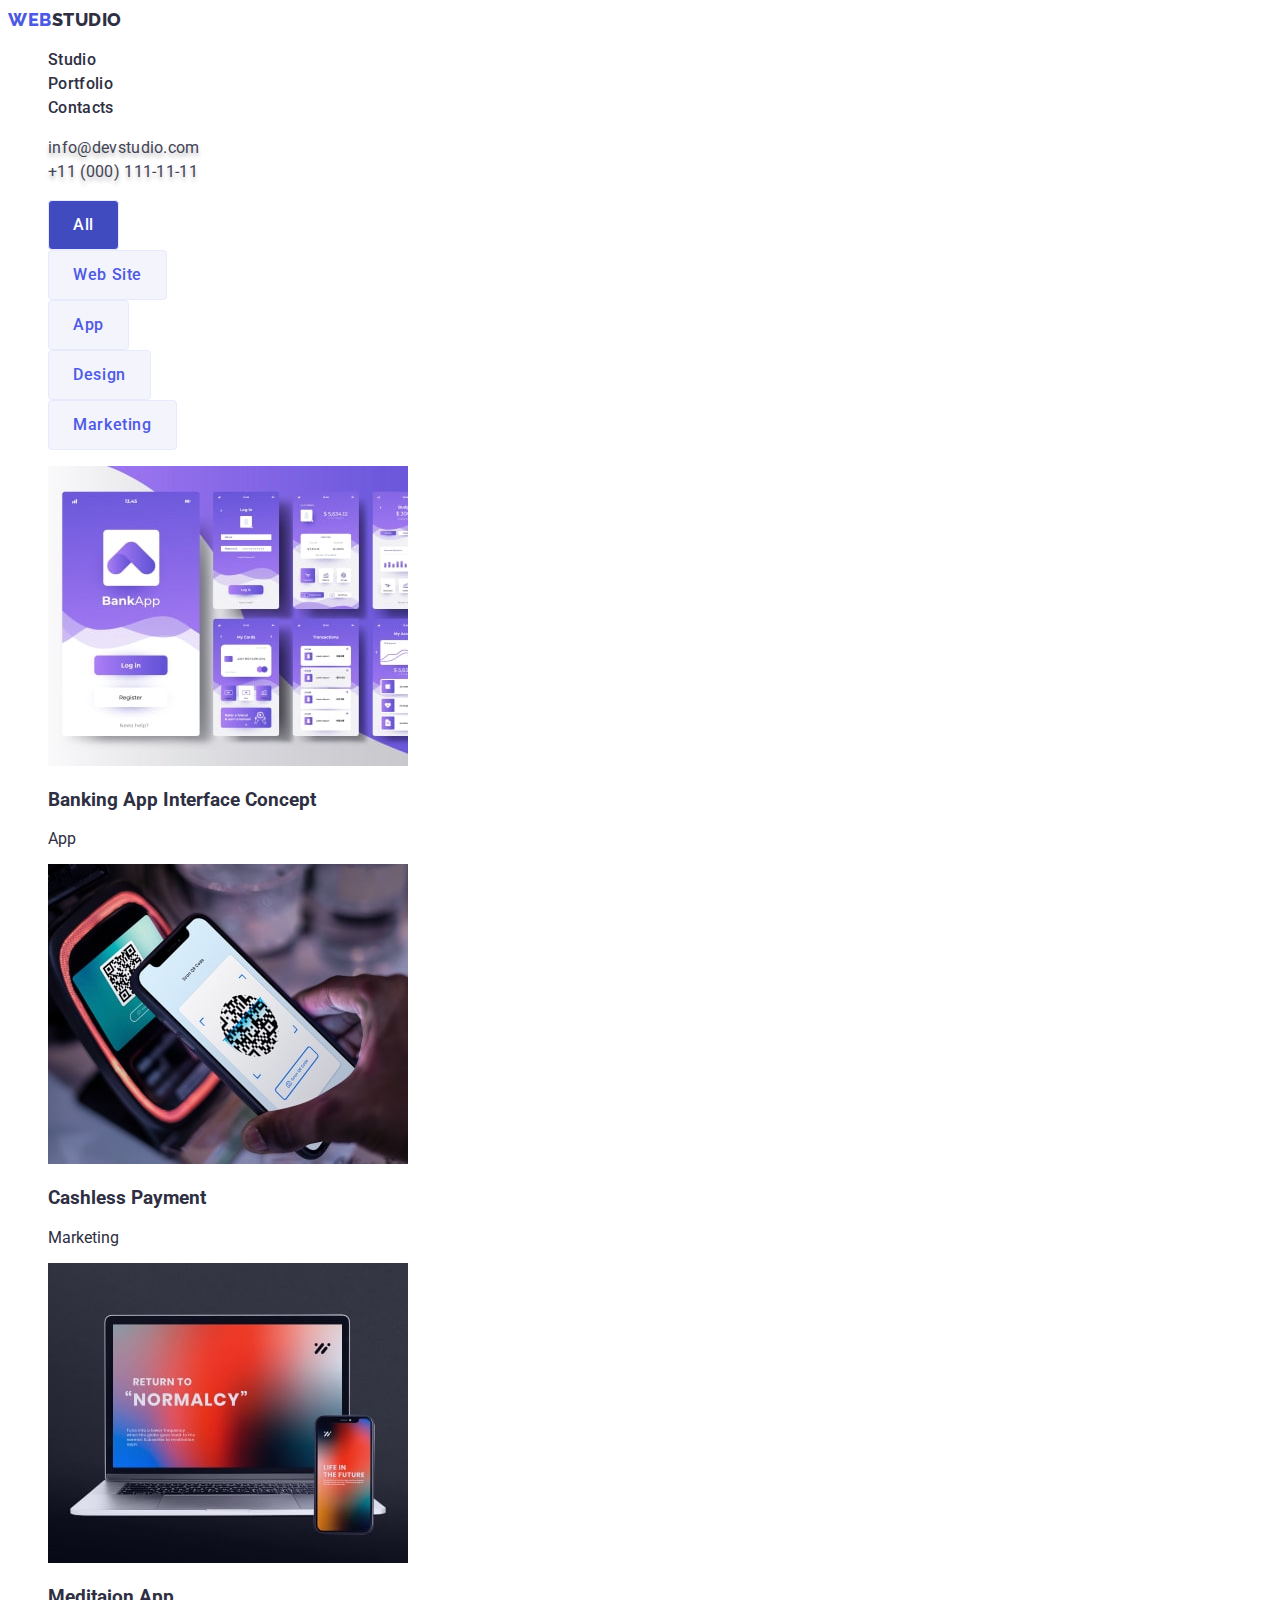
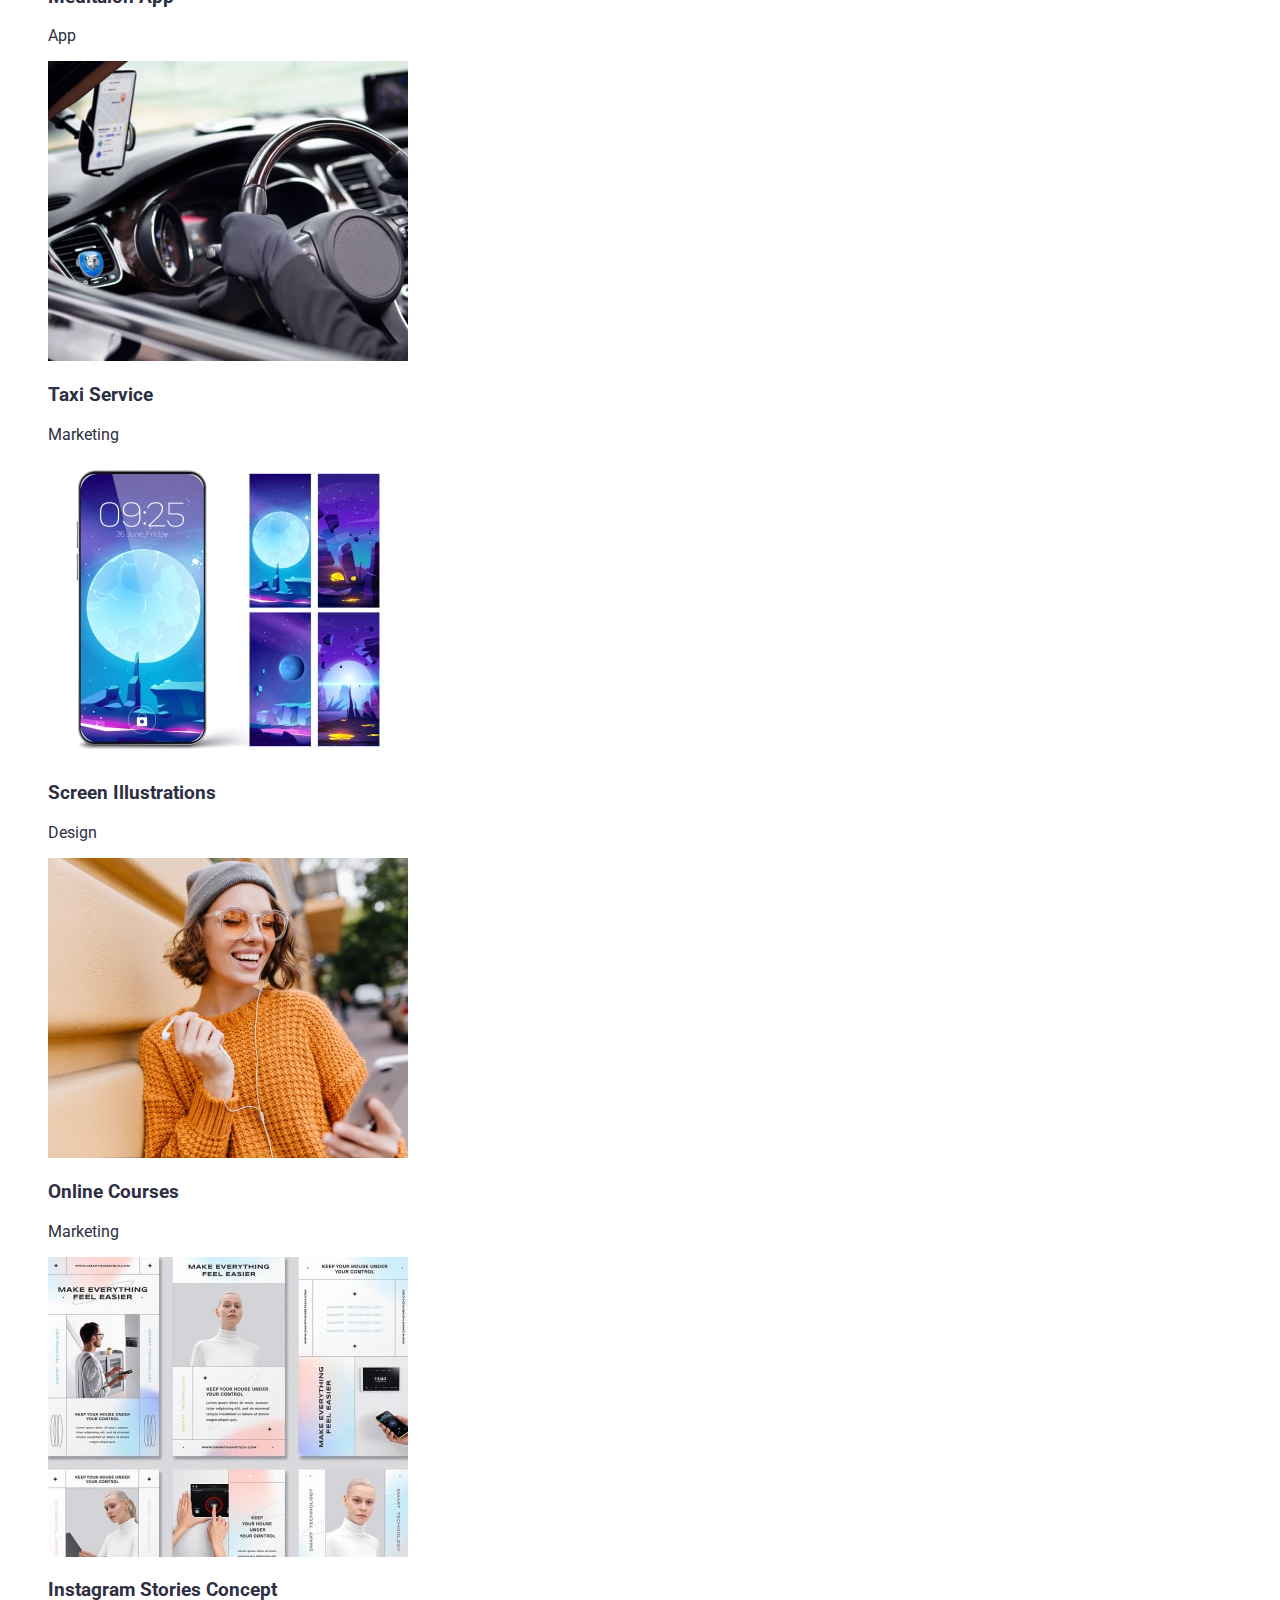
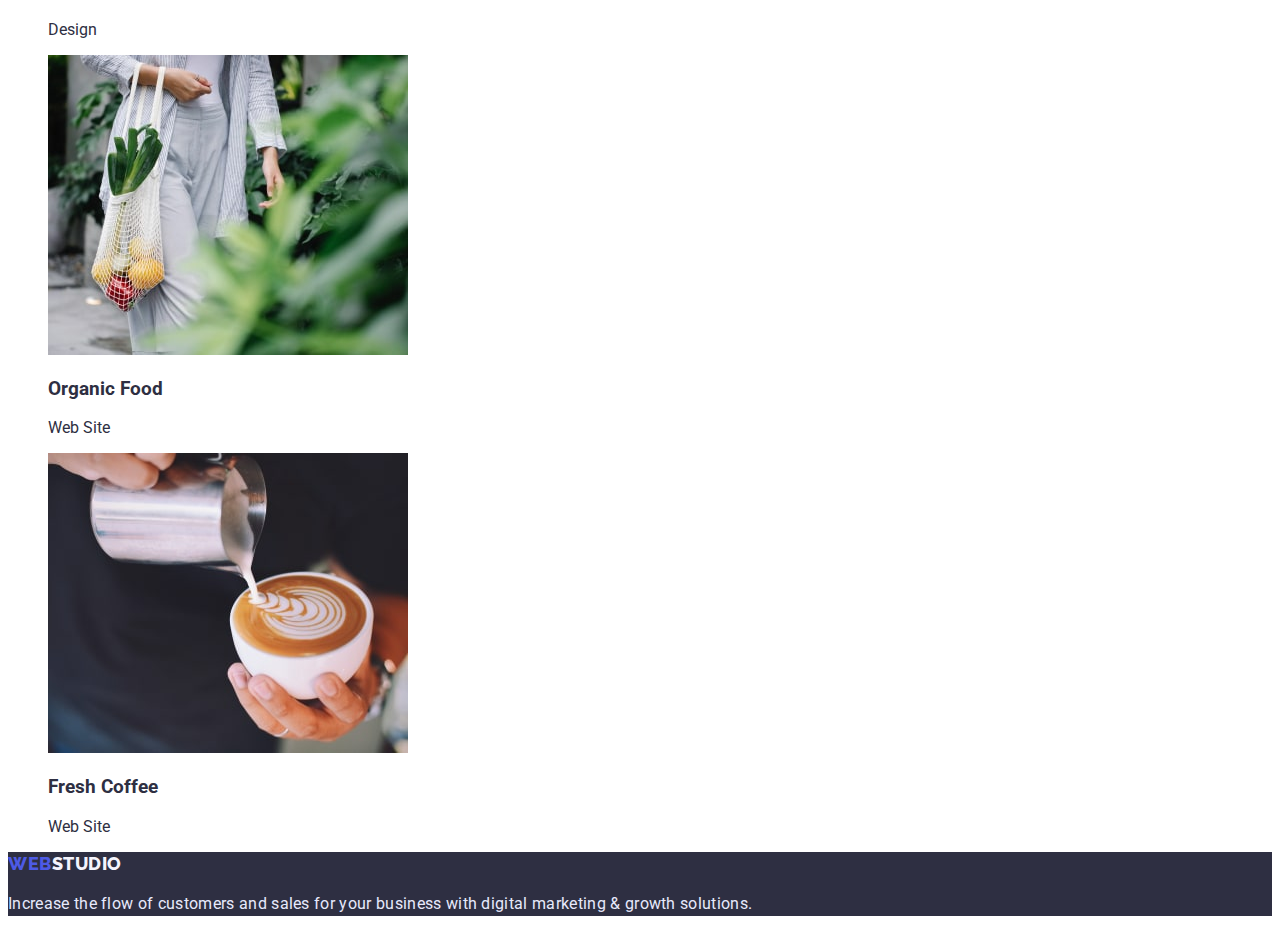
==== portfolio.html @ 63855f82 "portfolio-markdown-add-css" ====
<!DOCTYPE html>
<html lang="en">
  <head>
    <meta charset="UTF-8" />
    <meta http-equiv="X-UA-Compatible" content="IE=edge" />
    <meta name="viewport" content="width=device-width, initial-scale=1.0" />
    <title>Webstudio</title>
    <link rel="preconnect" href="https://fonts.googleapis.com">
<link rel="preconnect" href="https://fonts.gstatic.com" crossorigin>
<link href="https://fonts.googleapis.com/css2?family=Raleway:wght@800&family=Roboto:wght@400;500;700&display=swap" rel="stylesheet">
    <link rel="stylesheet" href="./css/styles.css" />
  </head>
  <body>
    <header class="header">
      <nav class="header-nav">
        <a href="./index.html" class="logo-head link"> Web <span class="logo-tail">Studio</span> </a>
        <ul class="header-list list">
          <li class="header-item"><a class="header-link link" href="./index.html">Studio</a></li>
          <li class="header-item"><a class="header-link link" href="./portfolio.html">Portfolio</a></li>
          <li class="header-item"><a class="header-link link" href="">Contacts</a></li>
        </ul>
      </nav>
      <address class="header-contacts">
        <ul class="header-contacts-list list">
          <li class="header-contacts-item"><a class="header-contacts-link link" href="mailto:info@devstudio.com">info@devstudio.com</a></li>
          <li class="header-contacts-item"><a class="header-contacts-link link" href="tel:+110001111111">+11 (000) 111-11-11</a></li>
        </ul>
      </address>
    </header>

    <main>
      <!-- Filters -->
      <section class="filters">
        <ul class="filters-list list">
          <li><button type="button" class="filters-button active">All</button></li>
          <li><button type="button" class="filters-button">Web Site</button></li>
          <li><button type="button" class="filters-button">App</button></li>
          <li><button type="button" class="filters-button">Design</button></li>
          <li><button type="button" class="filters-button">Marketing</button></li>
        </ul>
      </section>
      <!-- Products -->
      <section class="products">
        <ul class="products-list list">
          <li class="product-item">
            <img src="./images/portfolio-img/row-1-img.jpg" alt="Bank App" width="360" height="300" />
            <h3 class="product-name">Banking App Interface Concept</h3>
            <p class="product-type">App</p>
          </li>
          <li class="product-item">
            <img src="./images/portfolio-img/row-2-img.jpg" alt="Payment QRCode" width="360" height="300"/>
            <h3 class="product-name">Cashless Payment</h3>
            <p class="product-type">Marketing</p>
          </li>
          <li class="product-item">
            <img src="./images/portfolio-img/row-3-img.jpg" alt="Return to Normalcy" width="360" height="300"/>
            <h3 class="product-name">Meditaion App</h3>
            <p class="product-type">App</p>
          </li>
          <li class="product-item">
            <img src="./images/portfolio-img/row-4-img.jpg" alt="Taxi" width="360" height="300">
            <h3 class="product-name">Taxi Service</h3>
            <p class="product-type">Marketing</p>
          </li>
          <li class="product-item">
            <img src="./images/portfolio-img/row-5-img.jpg" alt="Screen Background" width="360" height="300" />
            <h3 class="product-name">Screen Illustrations</h3>
            <p class="product-type">Design</p>
          </li>
          <li class="product-item">
            <img src="./images/portfolio-img/row-6-img.jpg" alt="Participant" width="360" height="300" />
            <h3 class="product-name">Online Courses</h3>
            <p class="product-type">Marketing</p>
          </li>
          <li class="product-item">
            <img src="./images/portfolio-img/row-7-img.jpg" alt="Stories Example" width="360" height="300"/>
            <h3 class="product-name">Instagram Stories Concept</h3>
            <p class="product-type">Design</p>
          </li>
          <li class="product-item">
            <img src="./images/portfolio-img/row-8-img.jpg" alt="Food Example" width="360" height="300"/>
            <h3 class="product-name">Organic Food</h3>
            <p class="product-type">Web Site</p>
          </li>
          <li class="product-item">
            <img src="./images/portfolio-img/row-9-img.jpg" alt="Cup of Coffee" width="360" height="300"/>
            <h3 class="product-name">Fresh Coffee</h3>
            <p class="product-type">Web Site</p>
          </li>
        </ul>
      </section>
    </main>
    <footer class="footer">
      <a href="./index.html" class="logo-head link">Web<span class="logo-tail footer-logo-tail">Studio</span></a>
      <p class="footer-motto">
        Increase the flow of customers and sales for your business with digital
        marketing & growth solutions.
      </p>
    </footer>
  </body>
</html>
---- css/styles.css ----
:root {
  --primary-font-family: "Roboto", sans-serif;
  --secondary-font-family: "Raleway", sans-serif;
  --white: #ffffff;
  --brand-color: #2e2f42;
  --dark-blue-text-color: #434455;
  --hover-color: #404bbf;
  --iris-color: #4D5AE5;
  --light-grey-color: #F4F4FD;
  --cornflower-color: #e7e9fc;
}

body {
  font-family: var(--primary-font-family);
  color: var(--brand-color);
}

.link {
  text-decoration: none;
}

.list {
  list-style: none;
}

.logo-head {
  font-family: var(--secondary-font-family);
  font-weight: 800;
  font-size: 18px;
  line-height: 1.33;
  display: flex;
  align-items: center;
  letter-spacing: 0.03em;
  text-transform: uppercase;
  color: var(--iris-color);
}

.logo-tail{
  color: var(--brand-color);
}

.footer-logo-tail {
  color: var(--light-grey-color);
} 
.header-link {
  font-weight: 500;
  font-size: 16px;
  line-height: 1.5;
  letter-spacing: 0.02em;
  color: inherit;
}

.header-link:hover {
  color: var(--hover-color);
}

.header-contacts-link {
  font-style: normal;
  font-size: 16px;
  line-height: 1.5;
  letter-spacing: 0.02em;
  color: var(--dark-blue-text-color);
  text-shadow: 0px 4px 4px rgba(0, 0, 0, 0.25);
}

.header-contacts-link:hover {
  color: var(--hover-color);
}

.hero {
  background: var(--brand-color) ;
}

.hero-title {
  font-weight: 700;
  font-size: 56px;
  line-height: 1.07;
  text-align: center;
  letter-spacing: 0.02em;
  color: var(--white);
}

.hero-button {
  font-family: inherit;
  font-weight: 500;
  font-size: 16px;
  line-height: 1.5;
  display: flex;
  align-items: center;
  letter-spacing: 0.04em;
  cursor: pointer;
  color: var(--white);
  display: flex;
  flex-direction: row;
  align-items: flex-start;
  padding: 16px 32px;
  gap: 10px;
  top: 428px;
  background: var(--iris-color);
  box-shadow: 0px 4px 4px rgba(0, 0, 0, 0.15);
  border-radius: 4px;
  cursor: pointer;
}

.hero-button:hover {
  background: var(--hover-color);
  box-shadow: 0px 4px 4px rgba(0, 0, 0, 0.15);
}

/*Features*/

.features-name {
  font-weight: 500;
  font-size: 20px;
  line-height: 1.2;
  letter-spacing: 0.02em;
  color: inherit;
}

.features-text {
  font-size: 16px;
  line-height: 1.5;
  letter-spacing: 0.02em;
  color: var(--dark-blue-text-color);
}

.skills-title {
  font-weight: 700;
  font-size: 36px;
  line-height: 1.11;
  text-align: center;
  letter-spacing: 0.02em;
  text-transform: capitalize;
  color: inherit;
}

.team-title {
  font-family: inherit;
  font-style: normal;
  font-weight: 700;
  font-size: 36px;
  line-height: 1.11;
  text-align: center;
  letter-spacing: 0.02em;
  text-transform: capitalize;
  color: inherit;
}

.teammate-name {
  font-weight: 500;
  font-size: 20px;
  line-height: 1.2;
  text-align: center;
  letter-spacing: 0.02em;
  color: inherit;
}

.teammate-position {
  font-size: 16px;
  line-height: 1.5;
  text-align: center;
  letter-spacing: 0.02em;
  color: var(--dark-blue-text-color) ;
}

/*Portfolio*/

.filters-button {
  box-sizing: border-box;
  display: flex;
  flex-direction: row;
  justify-content: center;
  align-items: center;
  padding: 12px 24px;
  background: var(--light-grey-color);
  border: 1px solid var(--cornflower-color);
  border-radius: 4px;
  flex: none;
  flex-grow: 0;
  font-family: inherit;
  font-weight: 500;
  font-size: 16px;
  line-height: 1.5;
  display: flex;
  align-items: center;
  text-align: center;
  letter-spacing: 0.04em;
  color: var(--iris-color);
  cursor: pointer;
}

.filters-button:hover,
.filters-button:active,
.filters-button.active {
  color: var(--white);
  background: var(--hover-color);
}

/* Footer*/

.footer-motto {
  font-size: 16px;
  line-height: 1.5;
  letter-spacing: 0.02em;
  color: var(--cornflower-color);
}

.footer {
  background: var(--brand-color);
}
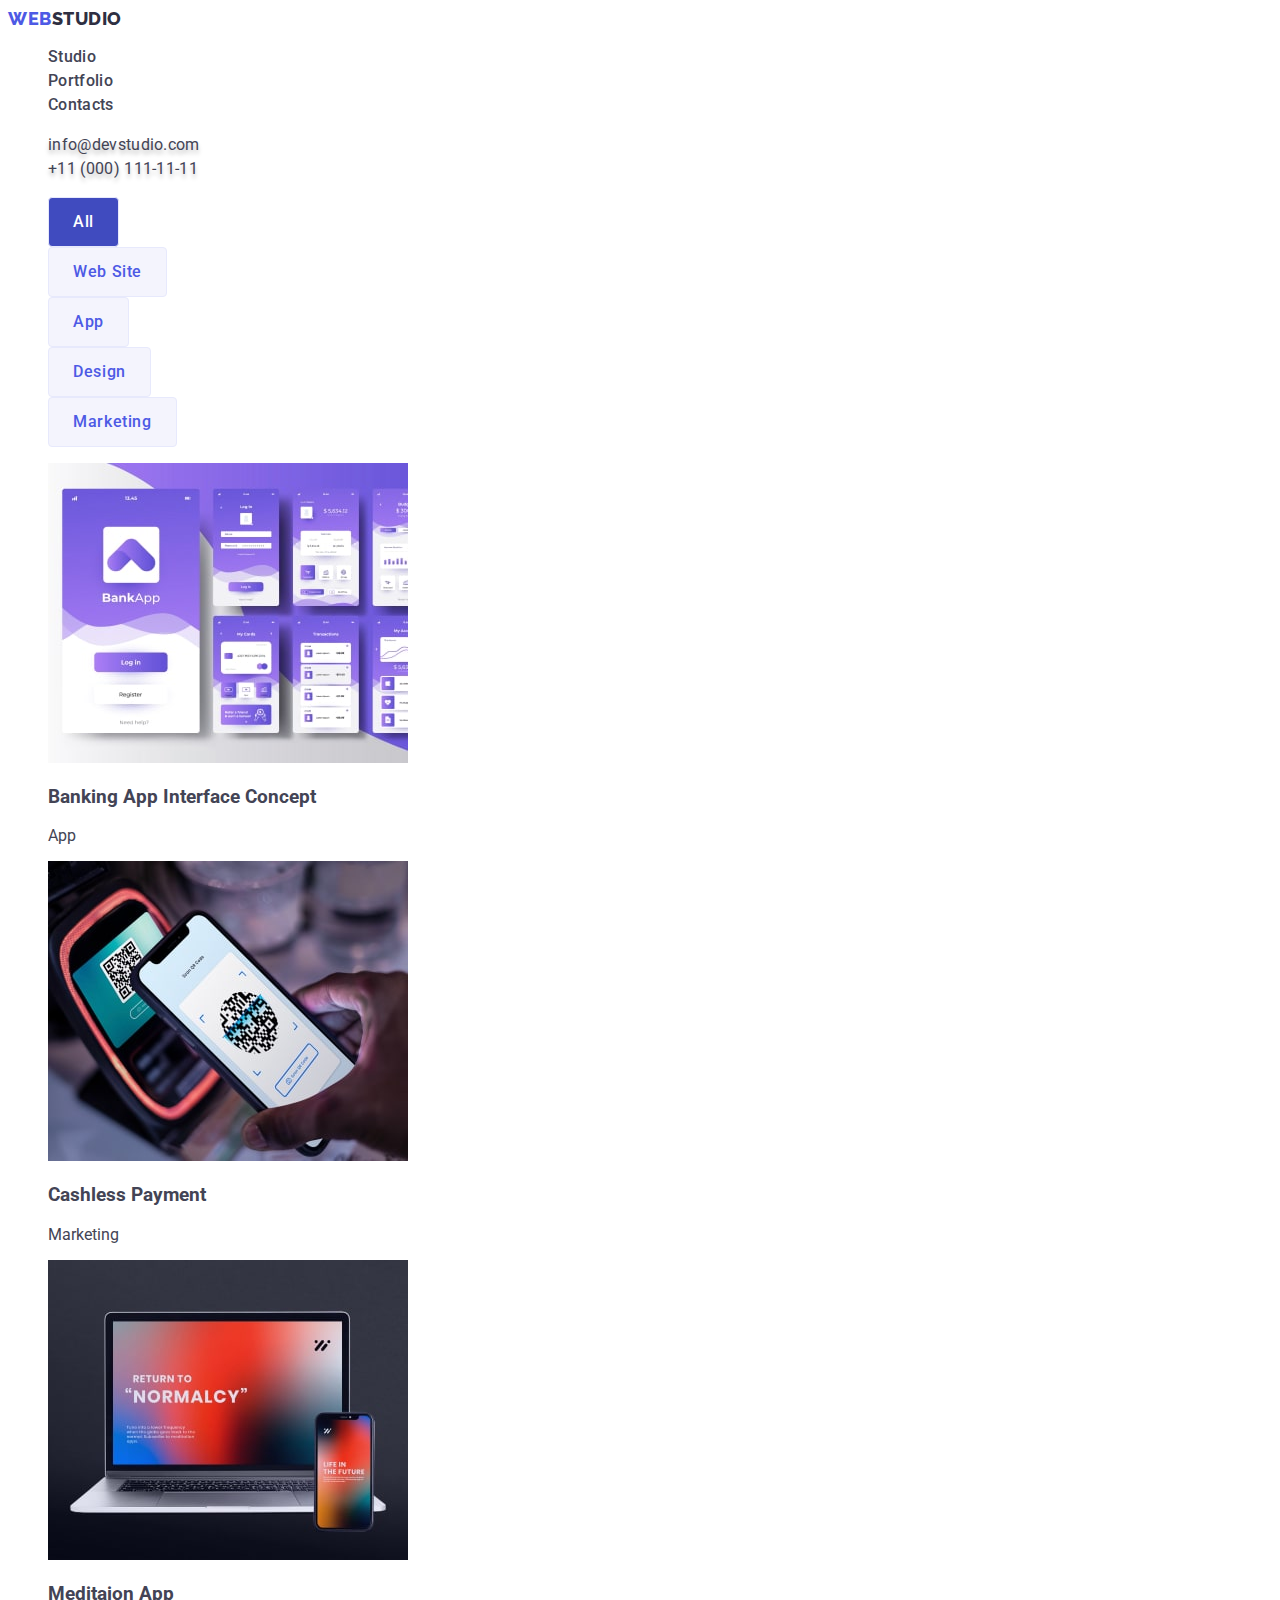
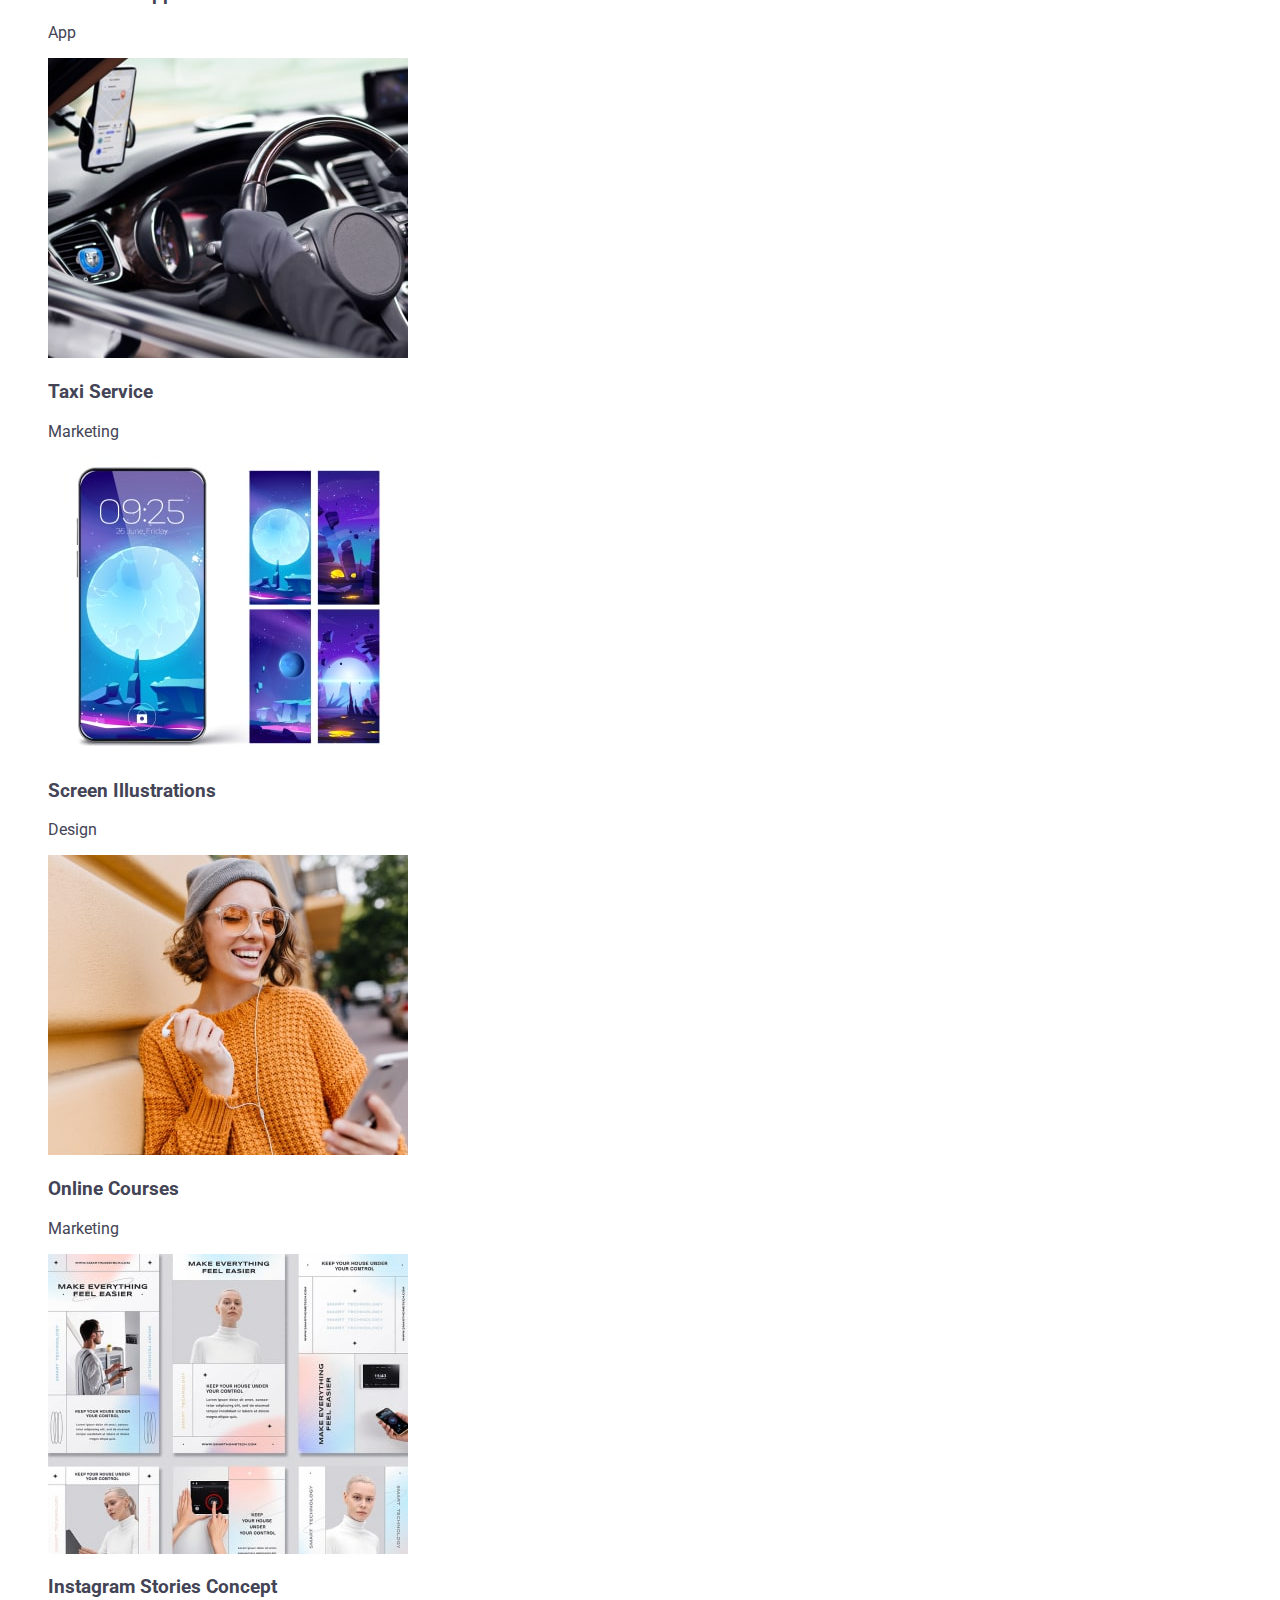
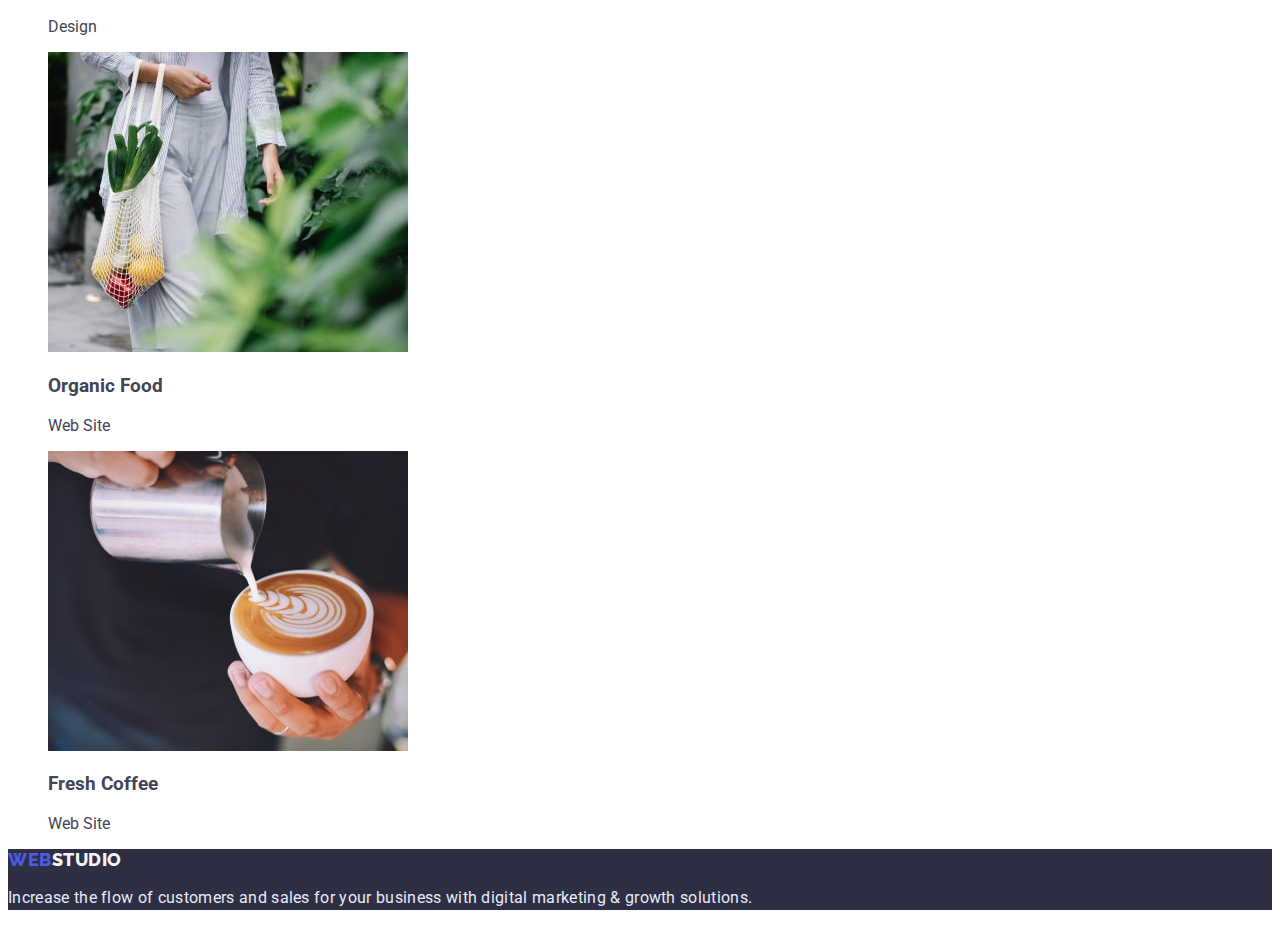
==== commit 476e8cc7: "changes according to auto-check" ====
--- a/portfolio.html
+++ b/portfolio.html
@@ -5,85 +5,156 @@
     <meta http-equiv="X-UA-Compatible" content="IE=edge" />
     <meta name="viewport" content="width=device-width, initial-scale=1.0" />
     <title>Webstudio</title>
-    <link rel="preconnect" href="https://fonts.googleapis.com">
-<link rel="preconnect" href="https://fonts.gstatic.com" crossorigin>
-<link href="https://fonts.googleapis.com/css2?family=Raleway:wght@800&family=Roboto:wght@400;500;700&display=swap" rel="stylesheet">
+    <link rel="preconnect" href="https://fonts.googleapis.com" />
+    <link rel="preconnect" href="https://fonts.gstatic.com" crossorigin />
+    <link
+      href="https://fonts.googleapis.com/css2?family=Raleway:wght@800&family=Roboto:wght@400;500;700&display=swap"
+      rel="stylesheet"
+    />
     <link rel="stylesheet" href="./css/styles.css" />
   </head>
   <body>
     <header class="header">
       <nav class="header-nav">
-        <a href="./index.html" class="logo-head link"> Web <span class="logo-tail">Studio</span> </a>
+        <a href="./index.html" class="logo-head link">
+          Web <span class="logo-tail">Studio</span>
+        </a>
         <ul class="header-list list">
-          <li class="header-item"><a class="header-link link" href="./index.html">Studio</a></li>
-          <li class="header-item"><a class="header-link link" href="./portfolio.html">Portfolio</a></li>
-          <li class="header-item"><a class="header-link link" href="">Contacts</a></li>
+          <li class="header-item">
+            <a class="header-link link" href="./index.html">Studio</a>
+          </li>
+          <li class="header-item">
+            <a class="header-link link" href="./portfolio.html">Portfolio</a>
+          </li>
+          <li class="header-item">
+            <a class="header-link link" href="">Contacts</a>
+          </li>
         </ul>
       </nav>
       <address class="header-contacts">
         <ul class="header-contacts-list list">
-          <li class="header-contacts-item"><a class="header-contacts-link link" href="mailto:info@devstudio.com">info@devstudio.com</a></li>
-          <li class="header-contacts-item"><a class="header-contacts-link link" href="tel:+110001111111">+11 (000) 111-11-11</a></li>
+          <li class="header-contacts-item">
+            <a
+              class="header-contacts-link link"
+              href="mailto:info@devstudio.com"
+              >info@devstudio.com</a
+            >
+          </li>
+          <li class="header-contacts-item">
+            <a class="header-contacts-link link" href="tel:+110001111111"
+              >+11 (000) 111-11-11</a
+            >
+          </li>
         </ul>
       </address>
     </header>
 
     <main>
       <!-- Filters -->
-      <section class="filters">
+      <section class="filters-products">
+        <h1 hidden>Filters and Products</h1>
         <ul class="filters-list list">
-          <li><button type="button" class="filters-button active">All</button></li>
-          <li><button type="button" class="filters-button">Web Site</button></li>
+          <li>
+            <button type="button" class="filters-button active">All</button>
+          </li>
+          <li>
+            <button type="button" class="filters-button">Web Site</button>
+          </li>
           <li><button type="button" class="filters-button">App</button></li>
           <li><button type="button" class="filters-button">Design</button></li>
-          <li><button type="button" class="filters-button">Marketing</button></li>
+          <li>
+            <button type="button" class="filters-button">Marketing</button>
+          </li>
         </ul>
-      </section>
       <!-- Products -->
-      <section class="products">
         <ul class="products-list list">
           <li class="product-item">
-            <img src="./images/portfolio-img/row-1-img.jpg" alt="Bank App" width="360" height="300" />
+            <img
+              src="./images/portfolio-img/row-1-img.jpg"
+              alt="Bank App"
+              width="360"
+              height="300"
+            />
             <h3 class="product-name">Banking App Interface Concept</h3>
             <p class="product-type">App</p>
           </li>
           <li class="product-item">
-            <img src="./images/portfolio-img/row-2-img.jpg" alt="Payment QRCode" width="360" height="300"/>
+            <img
+              src="./images/portfolio-img/row-2-img.jpg"
+              alt="Payment QRCode"
+              width="360"
+              height="300"
+            />
             <h3 class="product-name">Cashless Payment</h3>
             <p class="product-type">Marketing</p>
           </li>
           <li class="product-item">
-            <img src="./images/portfolio-img/row-3-img.jpg" alt="Return to Normalcy" width="360" height="300"/>
+            <img
+              src="./images/portfolio-img/row-3-img.jpg"
+              alt="Return to Normalcy"
+              width="360"
+              height="300"
+            />
             <h3 class="product-name">Meditaion App</h3>
             <p class="product-type">App</p>
           </li>
           <li class="product-item">
-            <img src="./images/portfolio-img/row-4-img.jpg" alt="Taxi" width="360" height="300">
+            <img
+              src="./images/portfolio-img/row-4-img.jpg"
+              alt="Taxi"
+              width="360"
+              height="300"
+            />
             <h3 class="product-name">Taxi Service</h3>
             <p class="product-type">Marketing</p>
           </li>
           <li class="product-item">
-            <img src="./images/portfolio-img/row-5-img.jpg" alt="Screen Background" width="360" height="300" />
+            <img
+              src="./images/portfolio-img/row-5-img.jpg"
+              alt="Screen Background"
+              width="360"
+              height="300"
+            />
             <h3 class="product-name">Screen Illustrations</h3>
             <p class="product-type">Design</p>
           </li>
           <li class="product-item">
-            <img src="./images/portfolio-img/row-6-img.jpg" alt="Participant" width="360" height="300" />
+            <img
+              src="./images/portfolio-img/row-6-img.jpg"
+              alt="Participant"
+              width="360"
+              height="300"
+            />
             <h3 class="product-name">Online Courses</h3>
             <p class="product-type">Marketing</p>
           </li>
           <li class="product-item">
-            <img src="./images/portfolio-img/row-7-img.jpg" alt="Stories Example" width="360" height="300"/>
+            <img
+              src="./images/portfolio-img/row-7-img.jpg"
+              alt="Stories Example"
+              width="360"
+              height="300"
+            />
             <h3 class="product-name">Instagram Stories Concept</h3>
             <p class="product-type">Design</p>
           </li>
           <li class="product-item">
-            <img src="./images/portfolio-img/row-8-img.jpg" alt="Food Example" width="360" height="300"/>
+            <img
+              src="./images/portfolio-img/row-8-img.jpg"
+              alt="Food Example"
+              width="360"
+              height="300"
+            />
             <h3 class="product-name">Organic Food</h3>
             <p class="product-type">Web Site</p>
           </li>
           <li class="product-item">
-            <img src="./images/portfolio-img/row-9-img.jpg" alt="Cup of Coffee" width="360" height="300"/>
+            <img
+              src="./images/portfolio-img/row-9-img.jpg"
+              alt="Cup of Coffee"
+              width="360"
+              height="300"
+            />
             <h3 class="product-name">Fresh Coffee</h3>
             <p class="product-type">Web Site</p>
           </li>
@@ -91,7 +162,9 @@
       </section>
     </main>
     <footer class="footer">
-      <a href="./index.html" class="logo-head link">Web<span class="logo-tail footer-logo-tail">Studio</span></a>
+      <a href="./index.html" class="logo-head link"
+        >Web<span class="logo-tail footer-logo-tail">Studio</span></a
+      >
       <p class="footer-motto">
         Increase the flow of customers and sales for your business with digital
         marketing & growth solutions.
--- a/css/styles.css
+++ b/css/styles.css
@@ -5,14 +5,14 @@
   --brand-color: #2e2f42;
   --dark-blue-text-color: #434455;
   --hover-color: #404bbf;
-  --iris-color: #4D5AE5;
-  --light-grey-color: #F4F4FD;
+  --iris-color: #4d5ae5;
+  --cloud-color: #f4f4fd;
   --cornflower-color: #e7e9fc;
 }
 
 body {
   font-family: var(--primary-font-family);
-  color: var(--brand-color);
+  color: var(--dark-blue-text-color);
 }
 
 .link {
@@ -27,7 +27,7 @@
   font-family: var(--secondary-font-family);
   font-weight: 800;
   font-size: 18px;
-  line-height: 1.33;
+  line-height: 1.17;
   display: flex;
   align-items: center;
   letter-spacing: 0.03em;
@@ -35,13 +35,13 @@
   color: var(--iris-color);
 }
 
-.logo-tail{
+.logo-tail {
   color: var(--brand-color);
 }
 
 .footer-logo-tail {
-  color: var(--light-grey-color);
-} 
+  color: var(--cloud-color);
+}
 .header-link {
   font-weight: 500;
   font-size: 16px;
@@ -50,8 +50,13 @@
   color: inherit;
 }
 
-.header-link:hover {
+.header-link:hover,
+.header-link:focus {
   color: var(--hover-color);
+}
+
+.header-contacts {
+  font-style: normal;
 }
 
 .header-contacts-link {
@@ -63,12 +68,13 @@
   text-shadow: 0px 4px 4px rgba(0, 0, 0, 0.25);
 }
 
-.header-contacts-link:hover {
+.header-contacts-link:hover,
+.header-contacts-link:focus {
   color: var(--hover-color);
 }
 
 .hero {
-  background: var(--brand-color) ;
+  background: var(--brand-color);
 }
 
 .hero-title {
@@ -102,7 +108,8 @@
   cursor: pointer;
 }
 
-.hero-button:hover {
+.hero-button:hover,
+.hero-button:focus {
   background: var(--hover-color);
   box-shadow: 0px 4px 4px rgba(0, 0, 0, 0.15);
 }
@@ -134,6 +141,9 @@
   color: inherit;
 }
 
+.team {
+  background-color: var(--cloud-color);
+}
 .team-title {
   font-family: inherit;
   font-style: normal;
@@ -146,6 +156,10 @@
   color: inherit;
 }
 
+.team-list-item {
+  background-color: var(--white);
+}
+
 .teammate-name {
   font-weight: 500;
   font-size: 20px;
@@ -160,7 +174,7 @@
   line-height: 1.5;
   text-align: center;
   letter-spacing: 0.02em;
-  color: var(--dark-blue-text-color) ;
+  color: var(--dark-blue-text-color);
 }
 
 /*Portfolio*/
@@ -172,7 +186,7 @@
   justify-content: center;
   align-items: center;
   padding: 12px 24px;
-  background: var(--light-grey-color);
+  background: var(--cloud-color);
   border: 1px solid var(--cornflower-color);
   border-radius: 4px;
   flex: none;
@@ -190,6 +204,7 @@
 }
 
 .filters-button:hover,
+.filters-button:focus,
 .filters-button:active,
 .filters-button.active {
   color: var(--white);
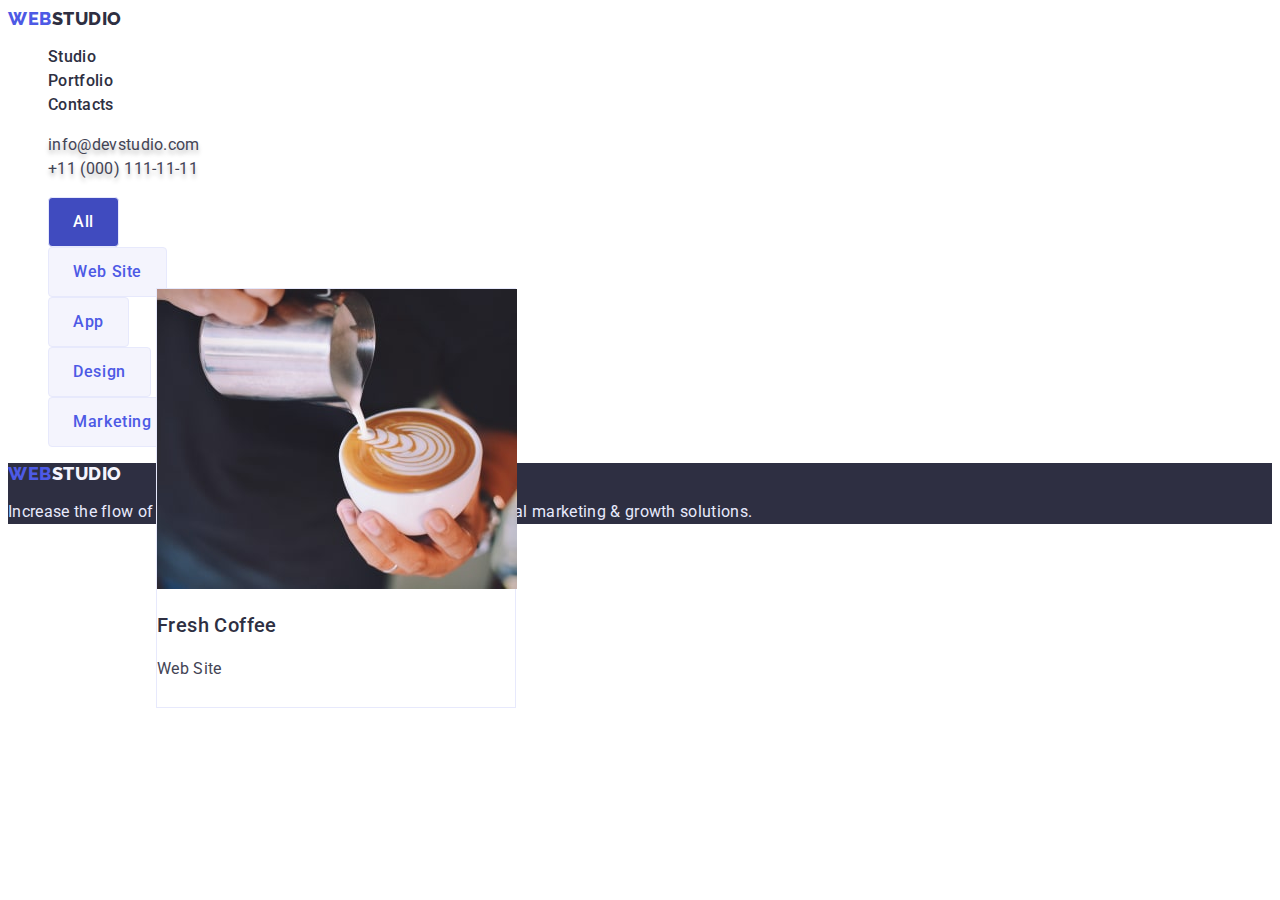
==== commit 9a7d1516: "fix mistakes studio portfolio" ====
--- a/portfolio.html
+++ b/portfolio.html
@@ -69,92 +69,109 @@
       <!-- Products -->
         <ul class="products-list list">
           <li class="product-item">
+            <a href="#" class="link">
             <img
               src="./images/portfolio-img/row-1-img.jpg"
               alt="Bank App"
               width="360"
-              height="300"
-            />
+              height="300"/>
+              </a>
             <h3 class="product-name">Banking App Interface Concept</h3>
             <p class="product-type">App</p>
           </li>
           <li class="product-item">
+            <a href="#" class="link">
             <img
               src="./images/portfolio-img/row-2-img.jpg"
               alt="Payment QRCode"
               width="360"
               height="300"
             />
+          </a>
             <h3 class="product-name">Cashless Payment</h3>
             <p class="product-type">Marketing</p>
           </li>
           <li class="product-item">
+            <a href="#" class="link">
             <img
               src="./images/portfolio-img/row-3-img.jpg"
               alt="Return to Normalcy"
               width="360"
               height="300"
             />
+          </a>
             <h3 class="product-name">Meditaion App</h3>
             <p class="product-type">App</p>
           </li>
           <li class="product-item">
+            <a href="#" class="link">
             <img
               src="./images/portfolio-img/row-4-img.jpg"
               alt="Taxi"
               width="360"
               height="300"
             />
+          </a>
             <h3 class="product-name">Taxi Service</h3>
             <p class="product-type">Marketing</p>
           </li>
           <li class="product-item">
+            <a href="#" class="link">
             <img
               src="./images/portfolio-img/row-5-img.jpg"
               alt="Screen Background"
               width="360"
               height="300"
             />
+          </a>
             <h3 class="product-name">Screen Illustrations</h3>
             <p class="product-type">Design</p>
           </li>
           <li class="product-item">
+            <a href="#" class="link">
             <img
               src="./images/portfolio-img/row-6-img.jpg"
               alt="Participant"
               width="360"
               height="300"
             />
+          </a>
             <h3 class="product-name">Online Courses</h3>
             <p class="product-type">Marketing</p>
           </li>
           <li class="product-item">
+            <a href="#" class="link">
             <img
               src="./images/portfolio-img/row-7-img.jpg"
               alt="Stories Example"
               width="360"
               height="300"
             />
+          </a>
             <h3 class="product-name">Instagram Stories Concept</h3>
             <p class="product-type">Design</p>
           </li>
           <li class="product-item">
+            <a href="#" class="link">
             <img
               src="./images/portfolio-img/row-8-img.jpg"
               alt="Food Example"
               width="360"
               height="300"
             />
+          </a>
             <h3 class="product-name">Organic Food</h3>
             <p class="product-type">Web Site</p>
           </li>
           <li class="product-item">
+            <a href="#" class="link">
             <img
               src="./images/portfolio-img/row-9-img.jpg"
               alt="Cup of Coffee"
               width="360"
               height="300"
             />
+          </a>
             <h3 class="product-name">Fresh Coffee</h3>
             <p class="product-type">Web Site</p>
           </li>
--- a/css/styles.css
+++ b/css/styles.css
@@ -3,7 +3,7 @@
   --secondary-font-family: "Raleway", sans-serif;
   --white: #ffffff;
   --brand-color: #2e2f42;
-  --dark-blue-text-color: #434455;
+  --slate-color: #434455;
   --hover-color: #404bbf;
   --iris-color: #4d5ae5;
   --cloud-color: #f4f4fd;
@@ -12,7 +12,8 @@
 
 body {
   font-family: var(--primary-font-family);
-  color: var(--dark-blue-text-color);
+  color: var(--slate-color);
+  background-color: var(--white);
 }
 
 .link {
@@ -42,12 +43,13 @@
 .footer-logo-tail {
   color: var(--cloud-color);
 }
+
 .header-link {
   font-weight: 500;
   font-size: 16px;
   line-height: 1.5;
   letter-spacing: 0.02em;
-  color: inherit;
+  color: var(--brand-color);
 }
 
 .header-link:hover,
@@ -64,7 +66,7 @@
   font-size: 16px;
   line-height: 1.5;
   letter-spacing: 0.02em;
-  color: var(--dark-blue-text-color);
+  color: var(--slate-color);
   text-shadow: 0px 4px 4px rgba(0, 0, 0, 0.25);
 }
 
@@ -121,14 +123,14 @@
   font-size: 20px;
   line-height: 1.2;
   letter-spacing: 0.02em;
-  color: inherit;
+  color: var(--brand-color);
 }
 
 .features-text {
   font-size: 16px;
   line-height: 1.5;
   letter-spacing: 0.02em;
-  color: var(--dark-blue-text-color);
+  color: var(--slate-color);
 }
 
 .skills-title {
@@ -174,7 +176,7 @@
   line-height: 1.5;
   text-align: center;
   letter-spacing: 0.02em;
-  color: var(--dark-blue-text-color);
+  color: var(--slate-color);
 }
 
 /*Portfolio*/
@@ -211,6 +213,39 @@
   background: var(--hover-color);
 }
 
+.product-item {
+  box-sizing: border-box;
+  position: absolute;
+  width: 360px;
+  height: 420px;
+  left: 156px;
+  top: 288px;
+  background: var(--white);
+  border: 1px solid var(--cornflower-color);
+}
+
+.product-name {
+font-family: inherit;
+font-weight: 500;
+font-size: 20px;
+line-height: 1.2;
+letter-spacing: 0.02em;
+color: var(--brand-color);
+flex: none;
+flex-grow: 0;
+}
+
+.product-type {
+font-family: inherit;
+font-weight: 400;
+font-size: 16px;
+line-height: 1.5;
+letter-spacing: 0.02em;
+color: var(--slate-color);
+flex: none;
+flex-grow: 0;
+}
+
 /* Footer*/
 
 .footer-motto {
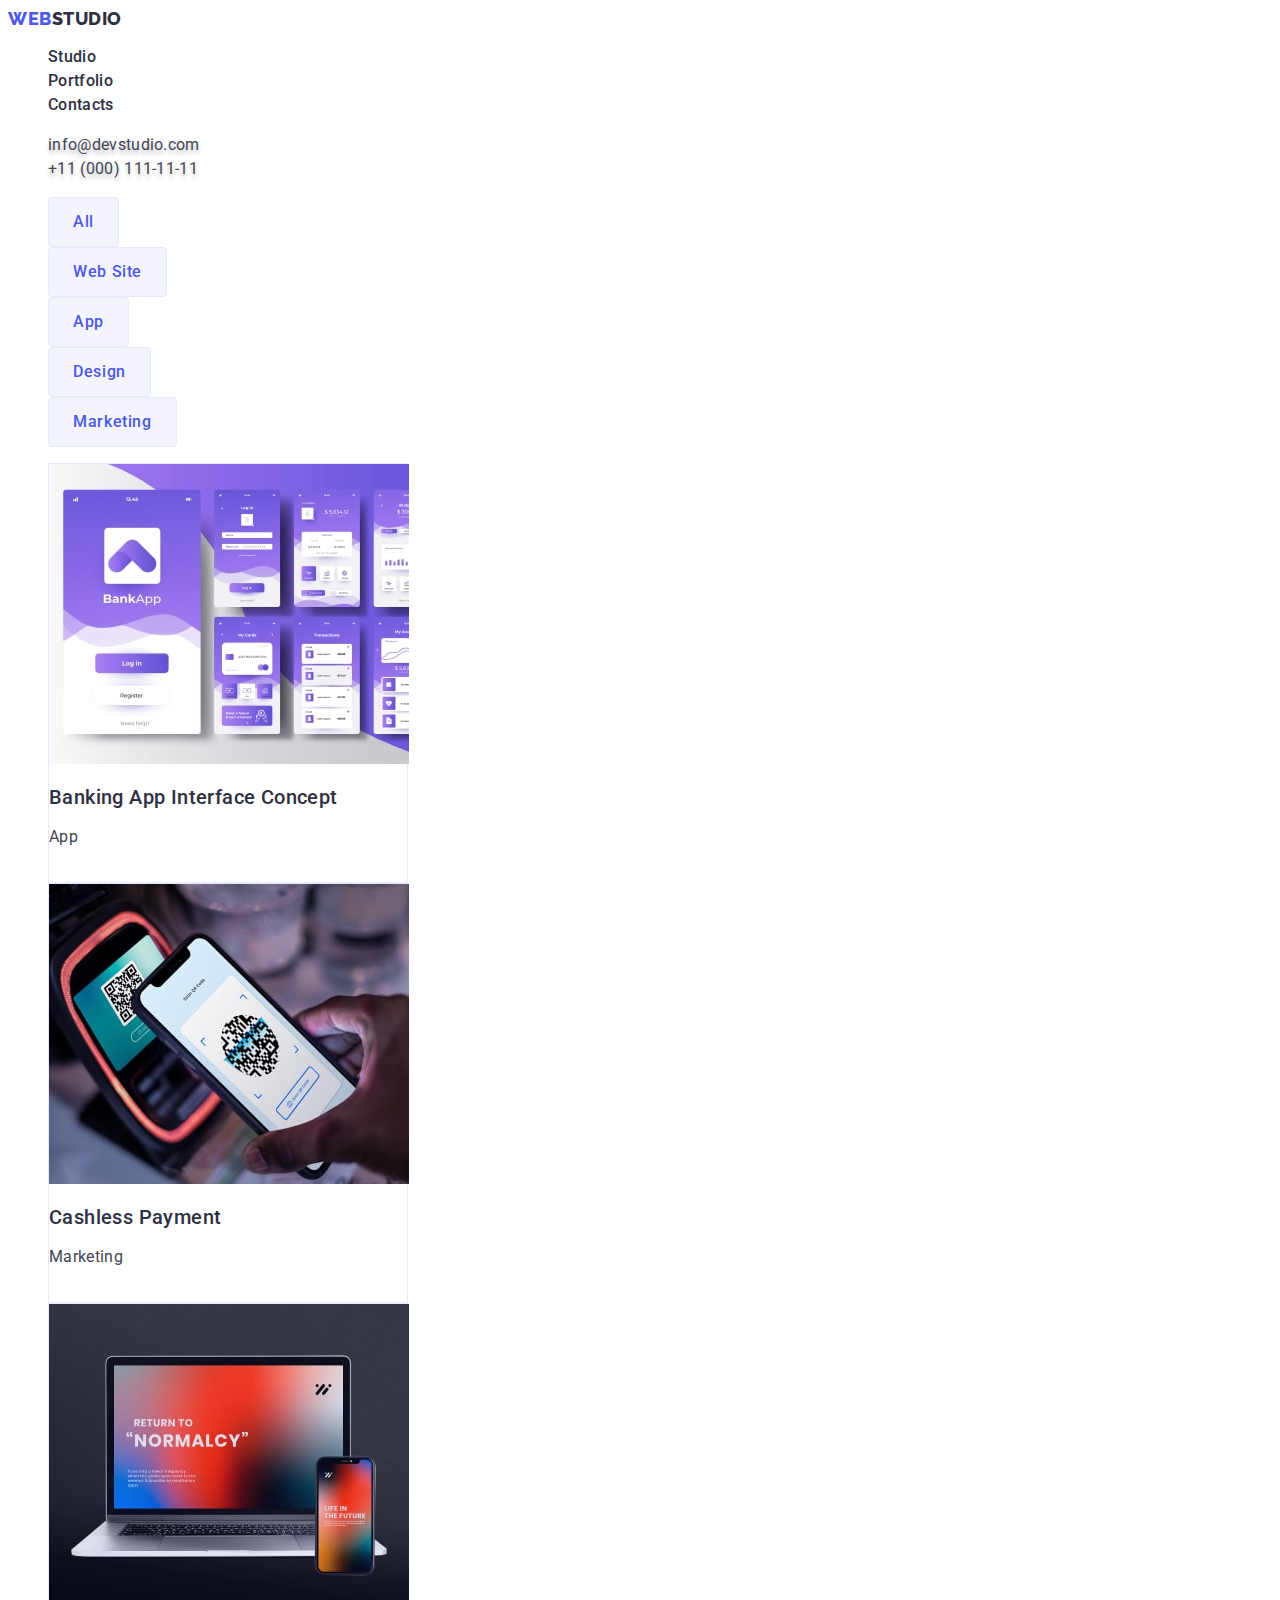
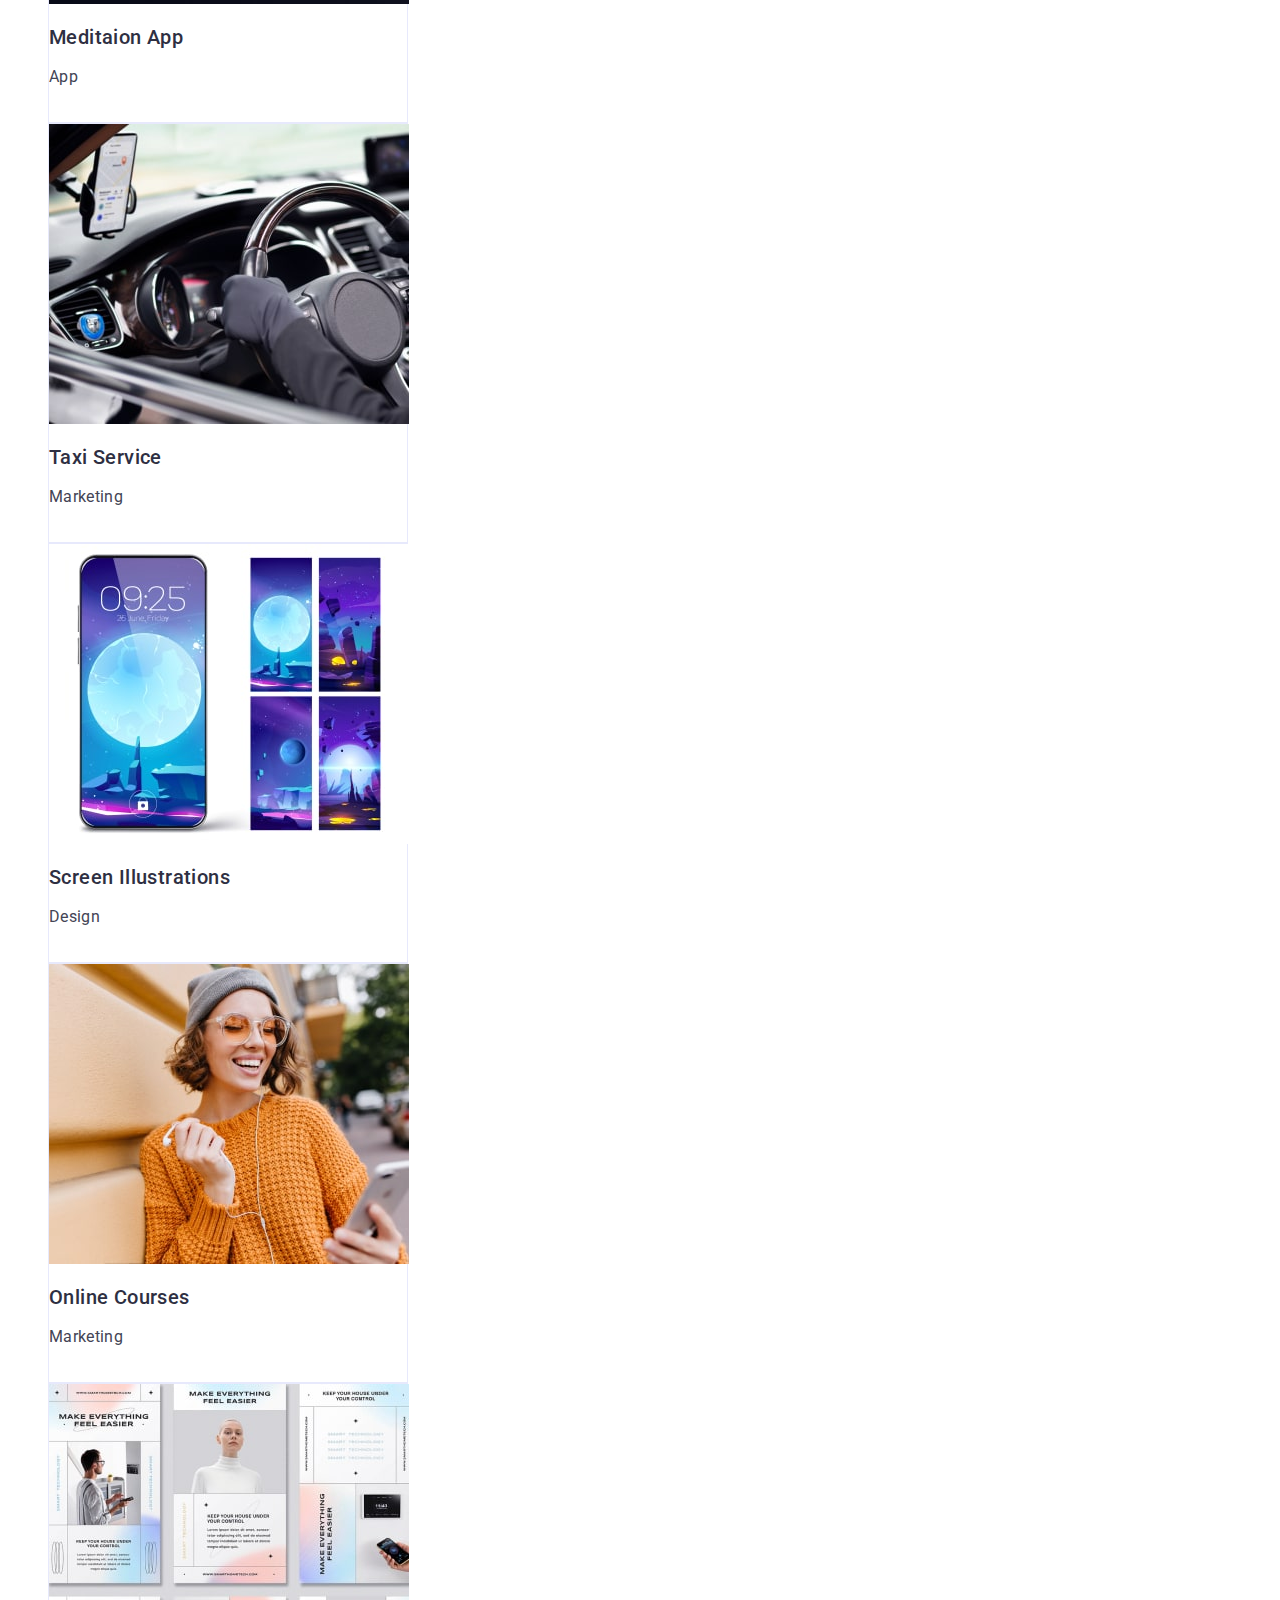
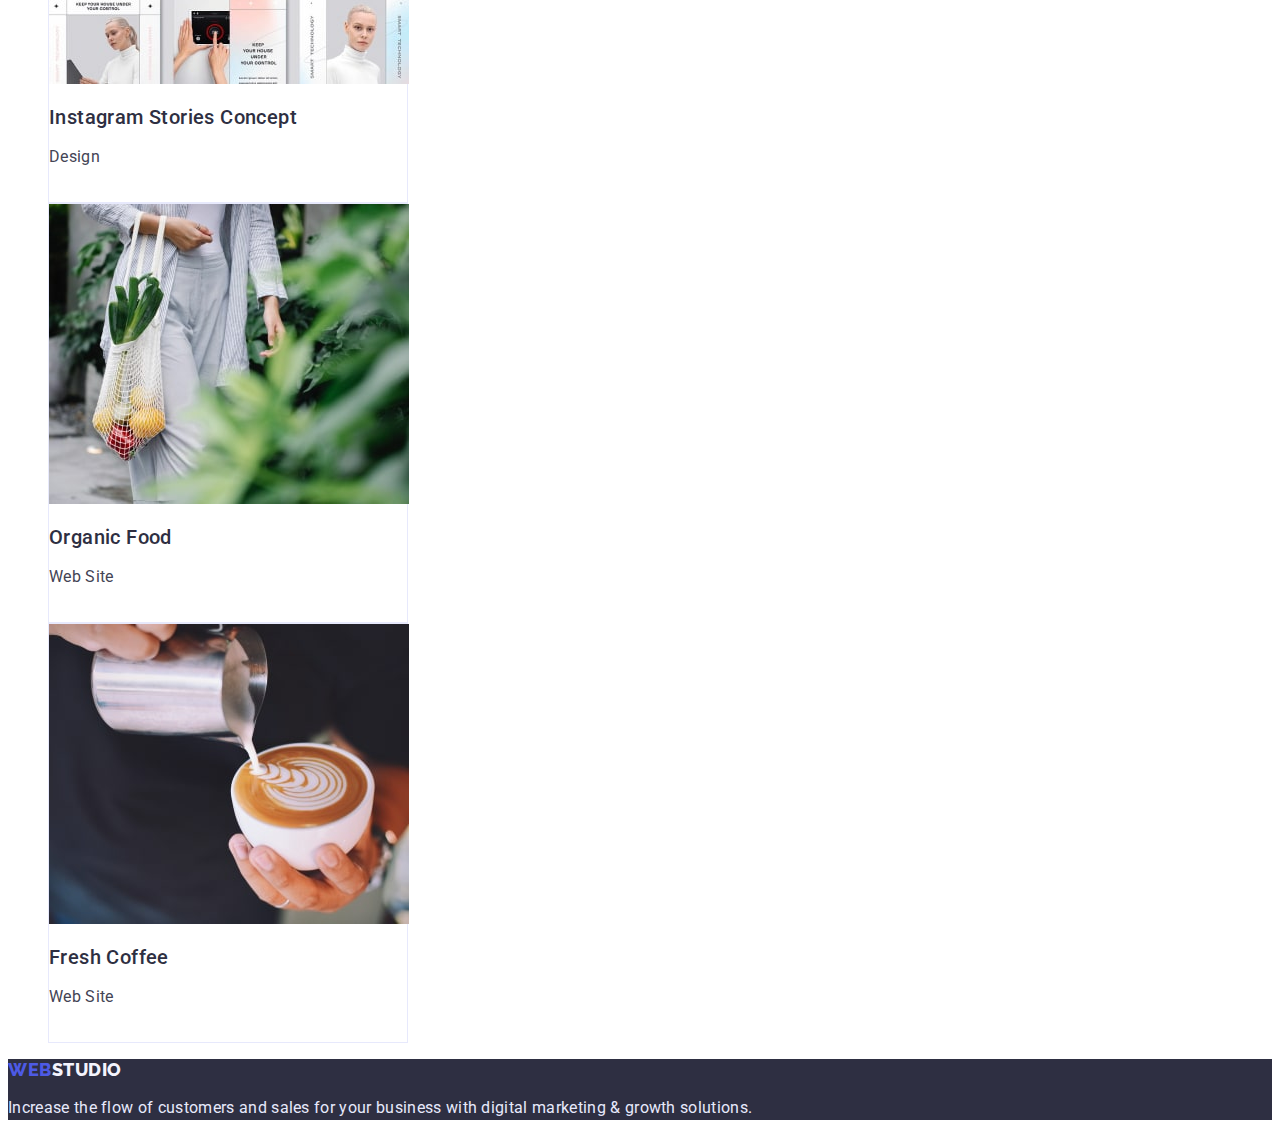
==== commit e172db82: "added changes to portfolio" ====
--- a/portfolio.html
+++ b/portfolio.html
@@ -55,7 +55,7 @@
         <h1 hidden>Filters and Products</h1>
         <ul class="filters-list list">
           <li>
-            <button type="button" class="filters-button active">All</button>
+            <button type="button" class="filters-button">All</button>
           </li>
           <li>
             <button type="button" class="filters-button">Web Site</button>
@@ -66,114 +66,116 @@
             <button type="button" class="filters-button">Marketing</button>
           </li>
         </ul>
-      <!-- Products -->
+        <!-- Products -->
         <ul class="products-list list">
           <li class="product-item">
             <a href="#" class="link">
-            <img
-              src="./images/portfolio-img/row-1-img.jpg"
-              alt="Bank App"
-              width="360"
-              height="300"/>
-              </a>
-            <h3 class="product-name">Banking App Interface Concept</h3>
-            <p class="product-type">App</p>
+              <img
+                src="./images/portfolio-img/row-1-img.jpg"
+                alt="Bank App"
+                width="360"
+                height="300"
+              />
+
+              <h2 class="product-name">Banking App Interface Concept</h2>
+              <p class="product-type">App</p>
+            </a>
           </li>
           <li class="product-item">
             <a href="#" class="link">
-            <img
-              src="./images/portfolio-img/row-2-img.jpg"
-              alt="Payment QRCode"
-              width="360"
-              height="300"
-            />
-          </a>
-            <h3 class="product-name">Cashless Payment</h3>
-            <p class="product-type">Marketing</p>
+              <img
+                src="./images/portfolio-img/row-2-img.jpg"
+                alt="Payment QRCode"
+                width="360"
+                height="300"
+              />
+              <h2 class="product-name">Cashless Payment</h2>
+              <p class="product-type">Marketing</p>
+            </a>
           </li>
           <li class="product-item">
             <a href="#" class="link">
-            <img
-              src="./images/portfolio-img/row-3-img.jpg"
-              alt="Return to Normalcy"
-              width="360"
-              height="300"
-            />
-          </a>
-            <h3 class="product-name">Meditaion App</h3>
-            <p class="product-type">App</p>
+              <img
+                src="./images/portfolio-img/row-3-img.jpg"
+                alt="Return to Normalcy"
+                width="360"
+                height="300"
+              />
+              <h2 class="product-name">Meditaion App</h2>
+              <p class="product-type">App</p>
+            </a>
           </li>
           <li class="product-item">
             <a href="#" class="link">
-            <img
-              src="./images/portfolio-img/row-4-img.jpg"
-              alt="Taxi"
-              width="360"
-              height="300"
-            />
-          </a>
-            <h3 class="product-name">Taxi Service</h3>
-            <p class="product-type">Marketing</p>
+              <img
+                src="./images/portfolio-img/row-4-img.jpg"
+                alt="Taxi"
+                width="360"
+                height="300"
+              />
+              <h2 class="product-name">Taxi Service</h2>
+              <p class="product-type">Marketing</p>
+            </a>
           </li>
           <li class="product-item">
             <a href="#" class="link">
-            <img
-              src="./images/portfolio-img/row-5-img.jpg"
-              alt="Screen Background"
-              width="360"
-              height="300"
-            />
-          </a>
-            <h3 class="product-name">Screen Illustrations</h3>
-            <p class="product-type">Design</p>
+              <img
+                src="./images/portfolio-img/row-5-img.jpg"
+                alt="Screen Background"
+                width="360"
+                height="300"
+              />
+              <h2 class="product-name">Screen Illustrations</h2>
+              <p class="product-type">Design</p>
+            </a>
           </li>
           <li class="product-item">
             <a href="#" class="link">
-            <img
-              src="./images/portfolio-img/row-6-img.jpg"
-              alt="Participant"
-              width="360"
-              height="300"
-            />
-          </a>
-            <h3 class="product-name">Online Courses</h3>
-            <p class="product-type">Marketing</p>
+              <img
+                src="./images/portfolio-img/row-6-img.jpg"
+                alt="Participant"
+                width="360"
+                height="300"
+              />
+              <h2 class="product-name">Online Courses</h2>
+              <p class="product-type">Marketing</p>
+            </a>
           </li>
           <li class="product-item">
             <a href="#" class="link">
-            <img
-              src="./images/portfolio-img/row-7-img.jpg"
-              alt="Stories Example"
-              width="360"
-              height="300"
-            />
-          </a>
-            <h3 class="product-name">Instagram Stories Concept</h3>
-            <p class="product-type">Design</p>
+              <img
+                src="./images/portfolio-img/row-7-img.jpg"
+                alt="Stories Example"
+                width="360"
+                height="300"
+              />
+              <h2 class="product-name">Instagram Stories Concept</h2>
+              <p class="product-type">Design</p>
+            </a>
           </li>
           <li class="product-item">
             <a href="#" class="link">
-            <img
-              src="./images/portfolio-img/row-8-img.jpg"
-              alt="Food Example"
-              width="360"
-              height="300"
-            />
-          </a>
-            <h3 class="product-name">Organic Food</h3>
-            <p class="product-type">Web Site</p>
+              <img
+                src="./images/portfolio-img/row-8-img.jpg"
+                alt="Food Example"
+                width="360"
+                height="300"
+              />
+              <h2 class="product-name">Organic Food</h2>
+              <p class="product-type">Web Site</p>
+            </a>
           </li>
           <li class="product-item">
             <a href="#" class="link">
-            <img
-              src="./images/portfolio-img/row-9-img.jpg"
-              alt="Cup of Coffee"
-              width="360"
-              height="300"
-            />
-          </a>
-            <h3 class="product-name">Fresh Coffee</h3>
-            <p class="product-type">Web Site</p>
+              <img
+                src="./images/portfolio-img/row-9-img.jpg"
+                alt="Cup of Coffee"
+                width="360"
+                height="300"
+              />
+              <h2 class="product-name">Fresh Coffee</h2>
+              <p class="product-type">Web Site</p>
+            </a>
           </li>
         </ul>
       </section>
--- a/css/styles.css
+++ b/css/styles.css
@@ -140,7 +140,7 @@
   text-align: center;
   letter-spacing: 0.02em;
   text-transform: capitalize;
-  color: inherit;
+  color: var(--brand-color);
 }
 
 .team {
@@ -155,7 +155,7 @@
   text-align: center;
   letter-spacing: 0.02em;
   text-transform: capitalize;
-  color: inherit;
+  color: var(--brand-color);
 }
 
 .team-list-item {
@@ -168,7 +168,7 @@
   line-height: 1.2;
   text-align: center;
   letter-spacing: 0.02em;
-  color: inherit;
+  color: var(--brand-color);
 }
 
 .teammate-position {
@@ -188,7 +188,7 @@
   justify-content: center;
   align-items: center;
   padding: 12px 24px;
-  background: var(--cloud-color);
+  background-color: var(--cloud-color);
   border: 1px solid var(--cornflower-color);
   border-radius: 4px;
   flex: none;
@@ -207,43 +207,39 @@
 
 .filters-button:hover,
 .filters-button:focus,
-.filters-button:active,
-.filters-button.active {
+.filters-button:active {
   color: var(--white);
   background: var(--hover-color);
 }
 
 .product-item {
   box-sizing: border-box;
-  position: absolute;
   width: 360px;
   height: 420px;
-  left: 156px;
-  top: 288px;
   background: var(--white);
   border: 1px solid var(--cornflower-color);
 }
 
 .product-name {
-font-family: inherit;
-font-weight: 500;
-font-size: 20px;
-line-height: 1.2;
-letter-spacing: 0.02em;
-color: var(--brand-color);
-flex: none;
-flex-grow: 0;
+  font-family: inherit;
+  font-weight: 500;
+  font-size: 20px;
+  line-height: 1.2;
+  letter-spacing: 0.02em;
+  color: var(--brand-color);
+  flex: none;
+  flex-grow: 0;
 }
 
 .product-type {
-font-family: inherit;
-font-weight: 400;
-font-size: 16px;
-line-height: 1.5;
-letter-spacing: 0.02em;
-color: var(--slate-color);
-flex: none;
-flex-grow: 0;
+  font-family: inherit;
+  font-weight: 400;
+  font-size: 16px;
+  line-height: 1.5;
+  letter-spacing: 0.02em;
+  color: var(--slate-color);
+  flex: none;
+  flex-grow: 0;
 }
 
 /* Footer*/
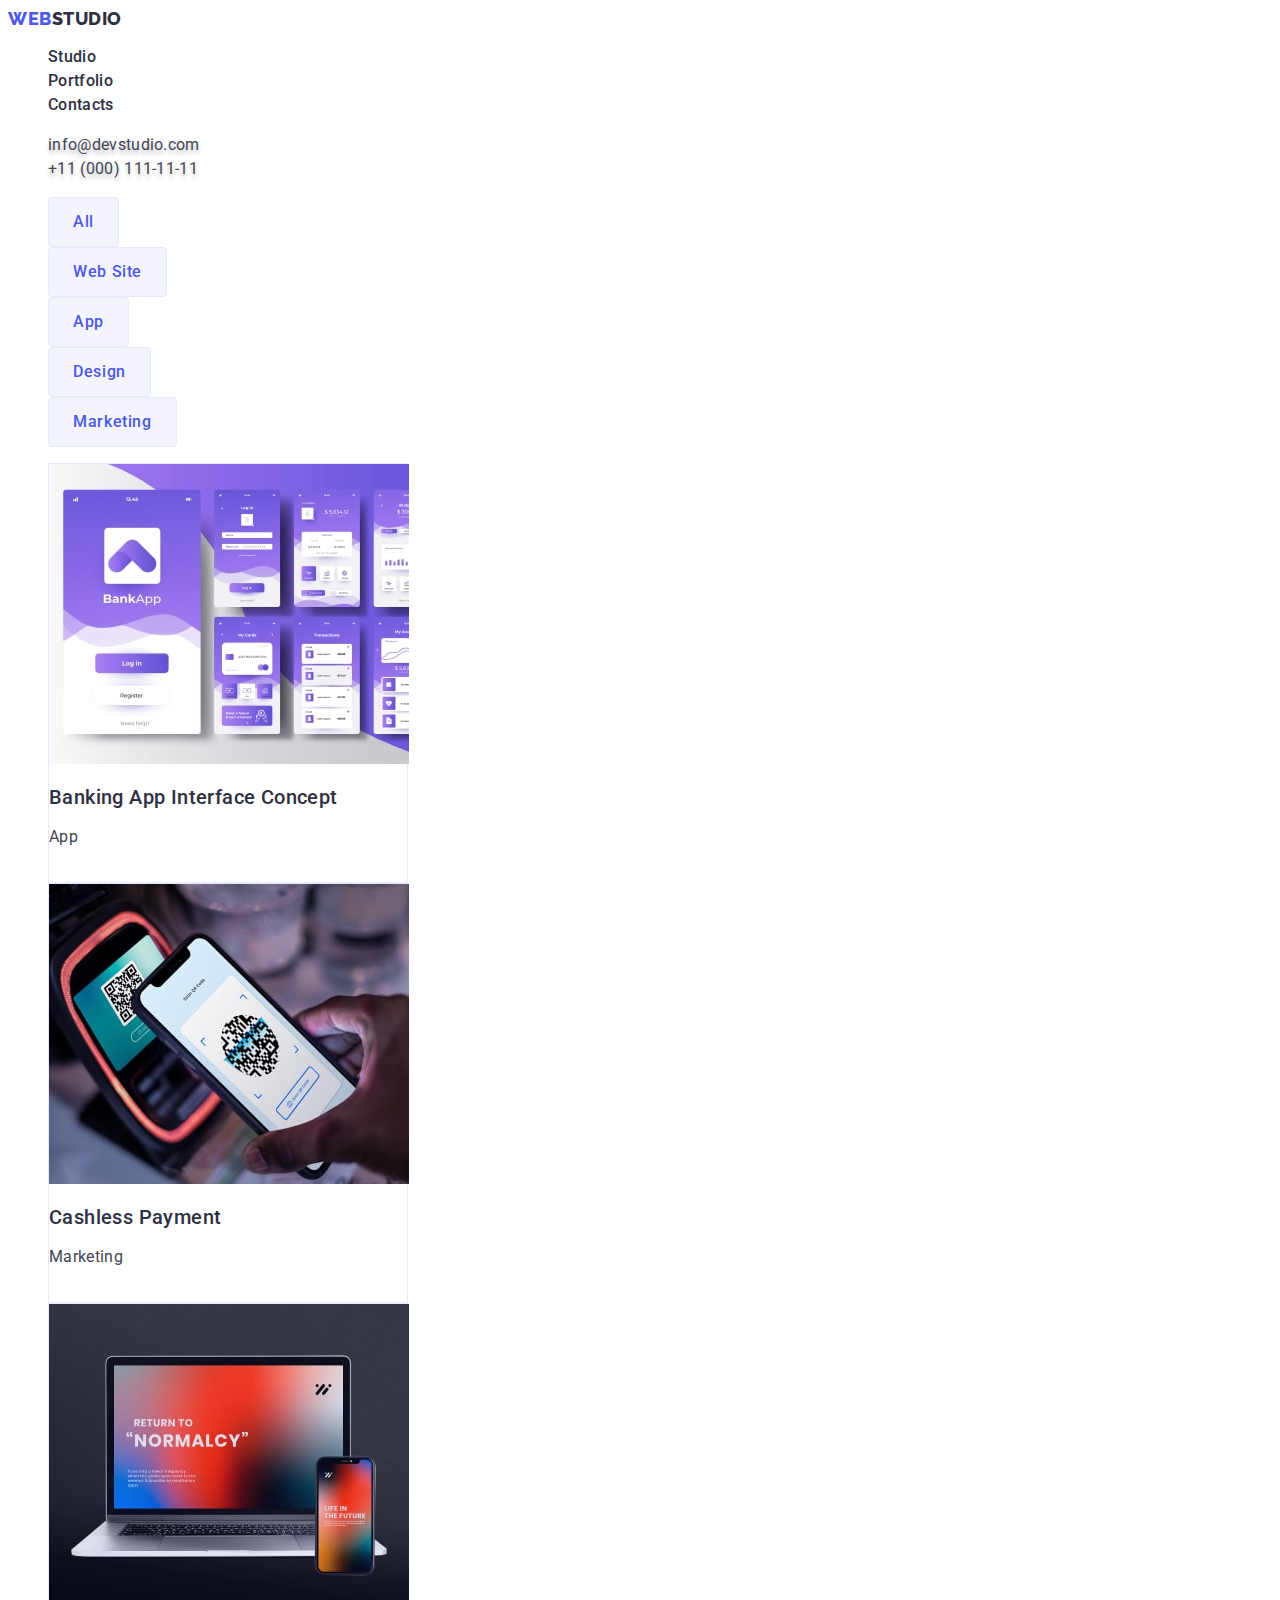
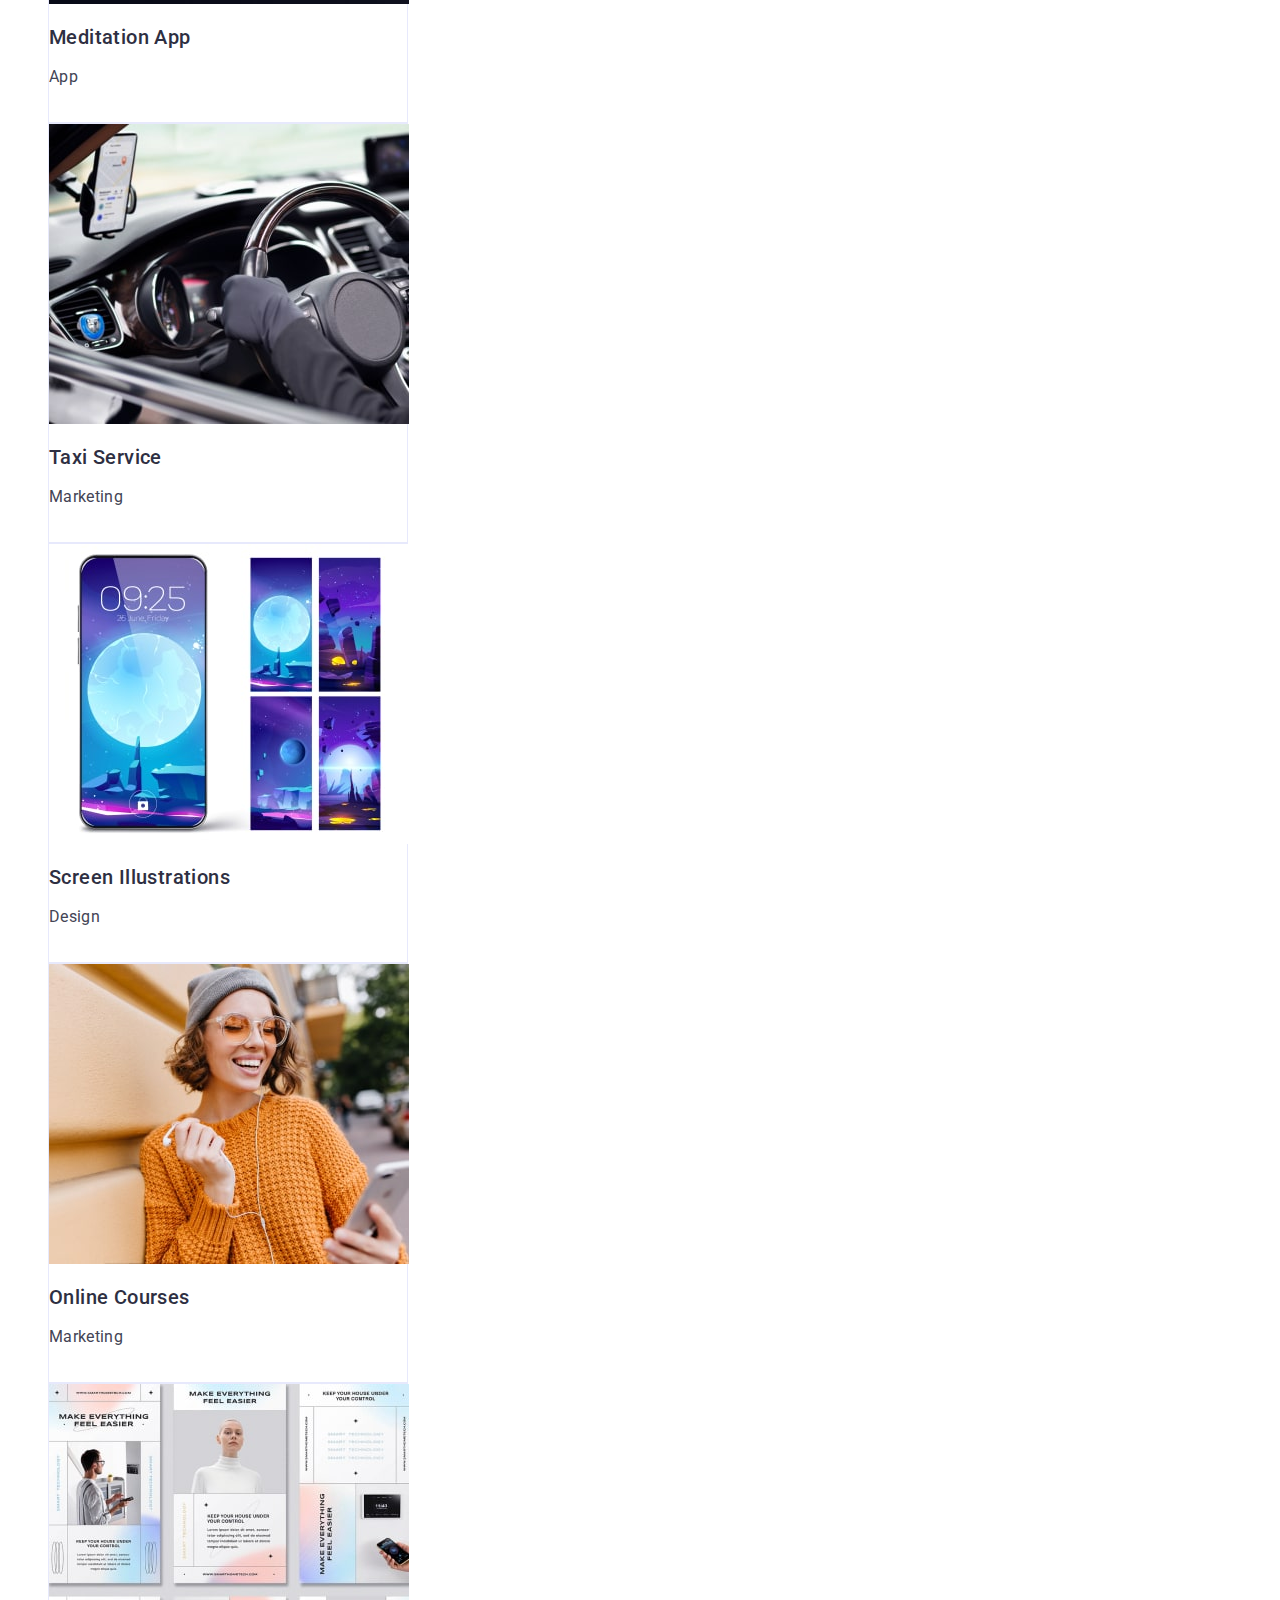
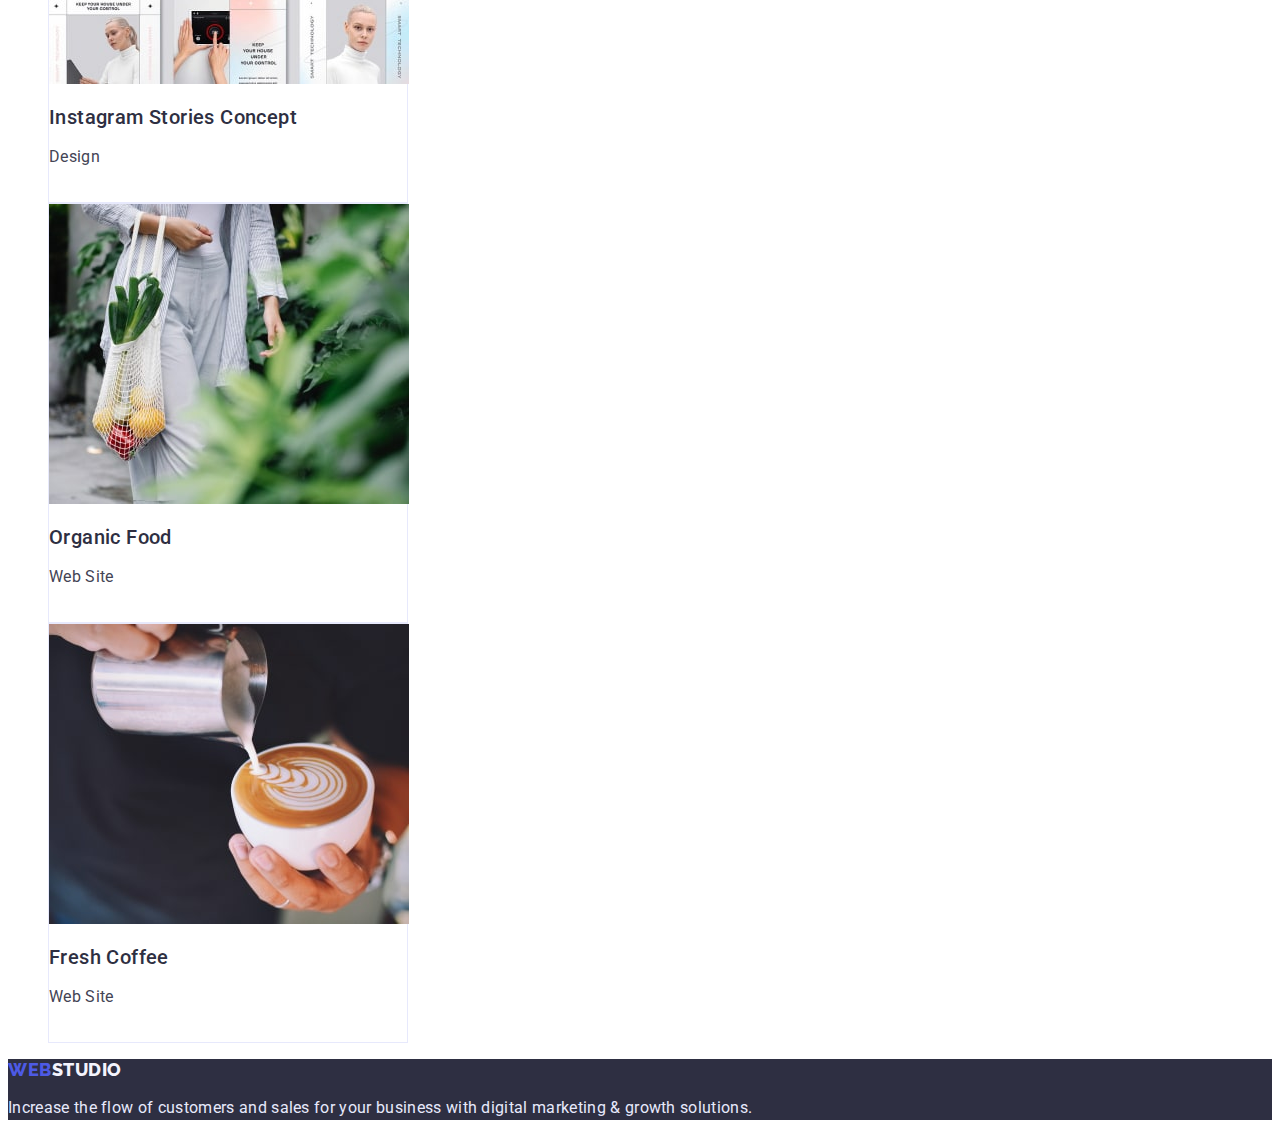
==== commit d2689632: "changed app name" ====
--- a/portfolio.html
+++ b/portfolio.html
@@ -101,7 +101,7 @@
                 width="360"
                 height="300"
               />
-              <h2 class="product-name">Meditaion App</h2>
+              <h2 class="product-name">Meditation App</h2>
               <p class="product-type">App</p>
             </a>
           </li>
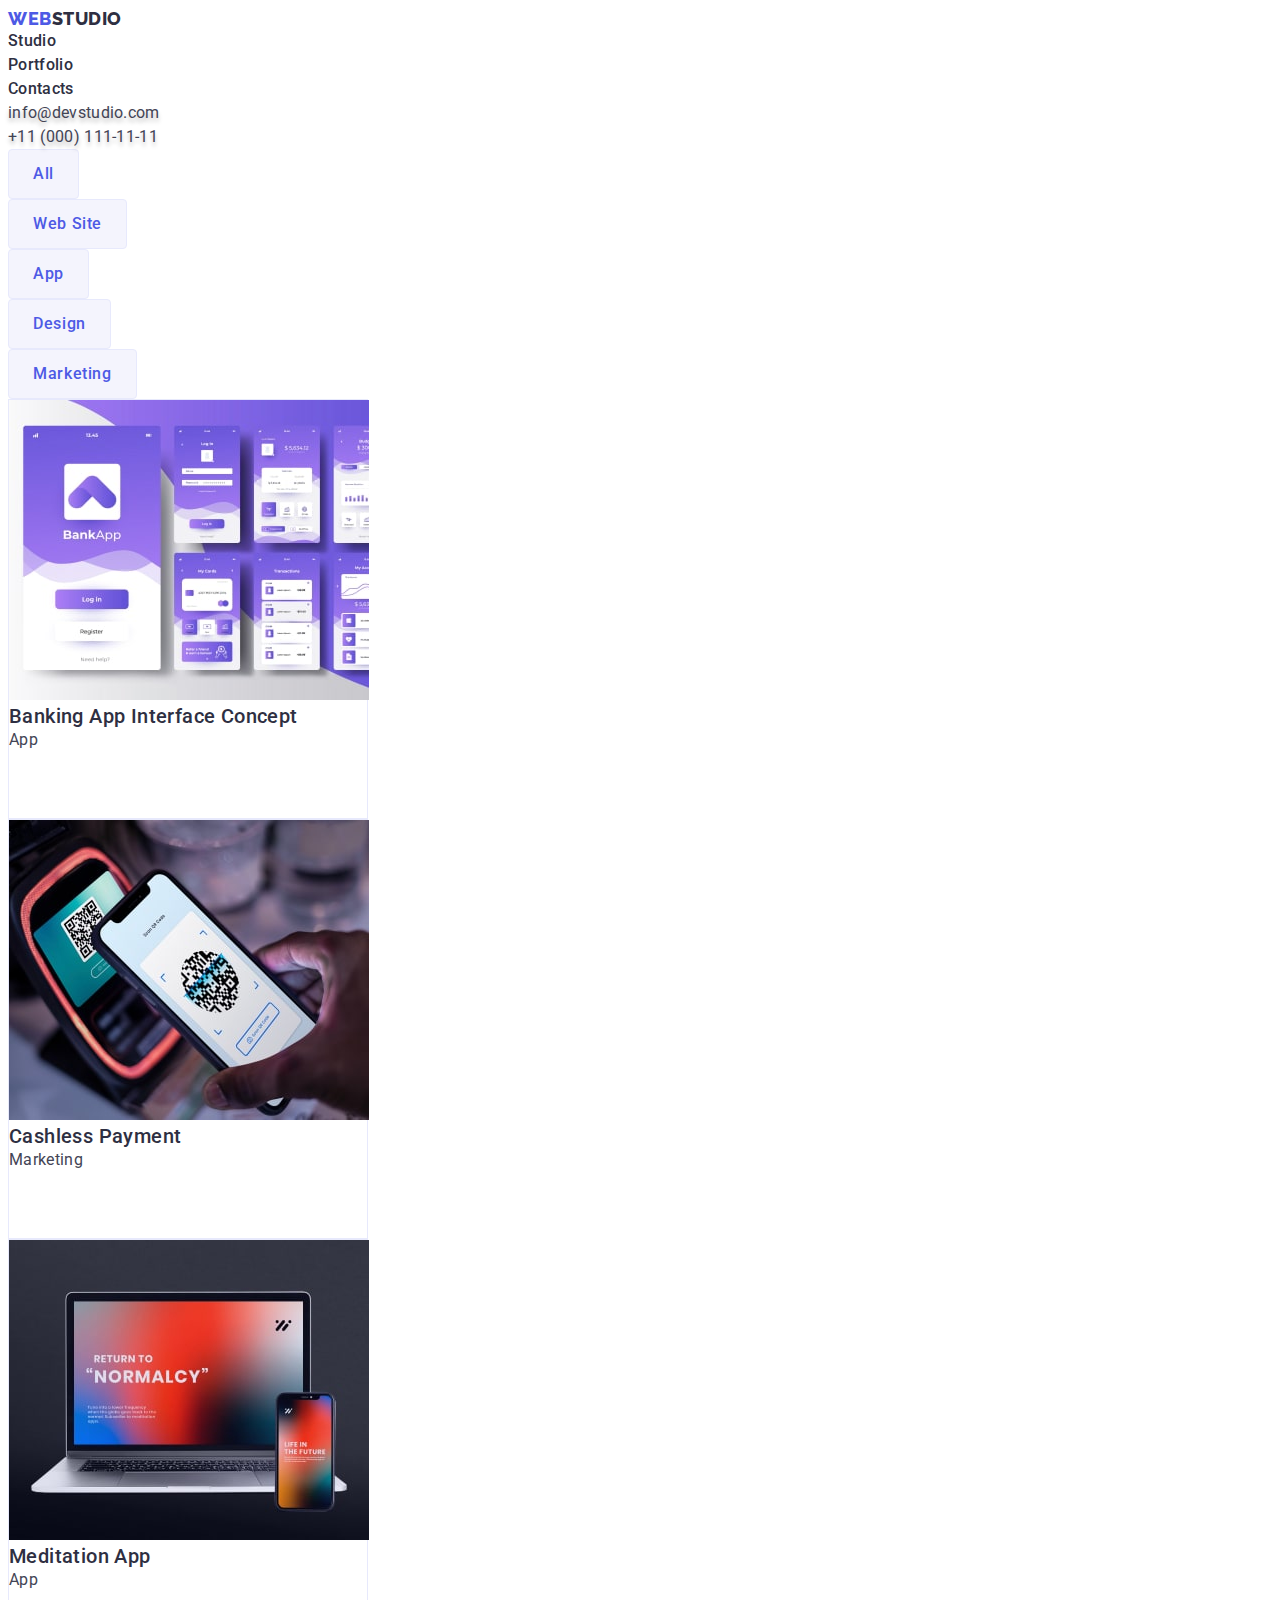
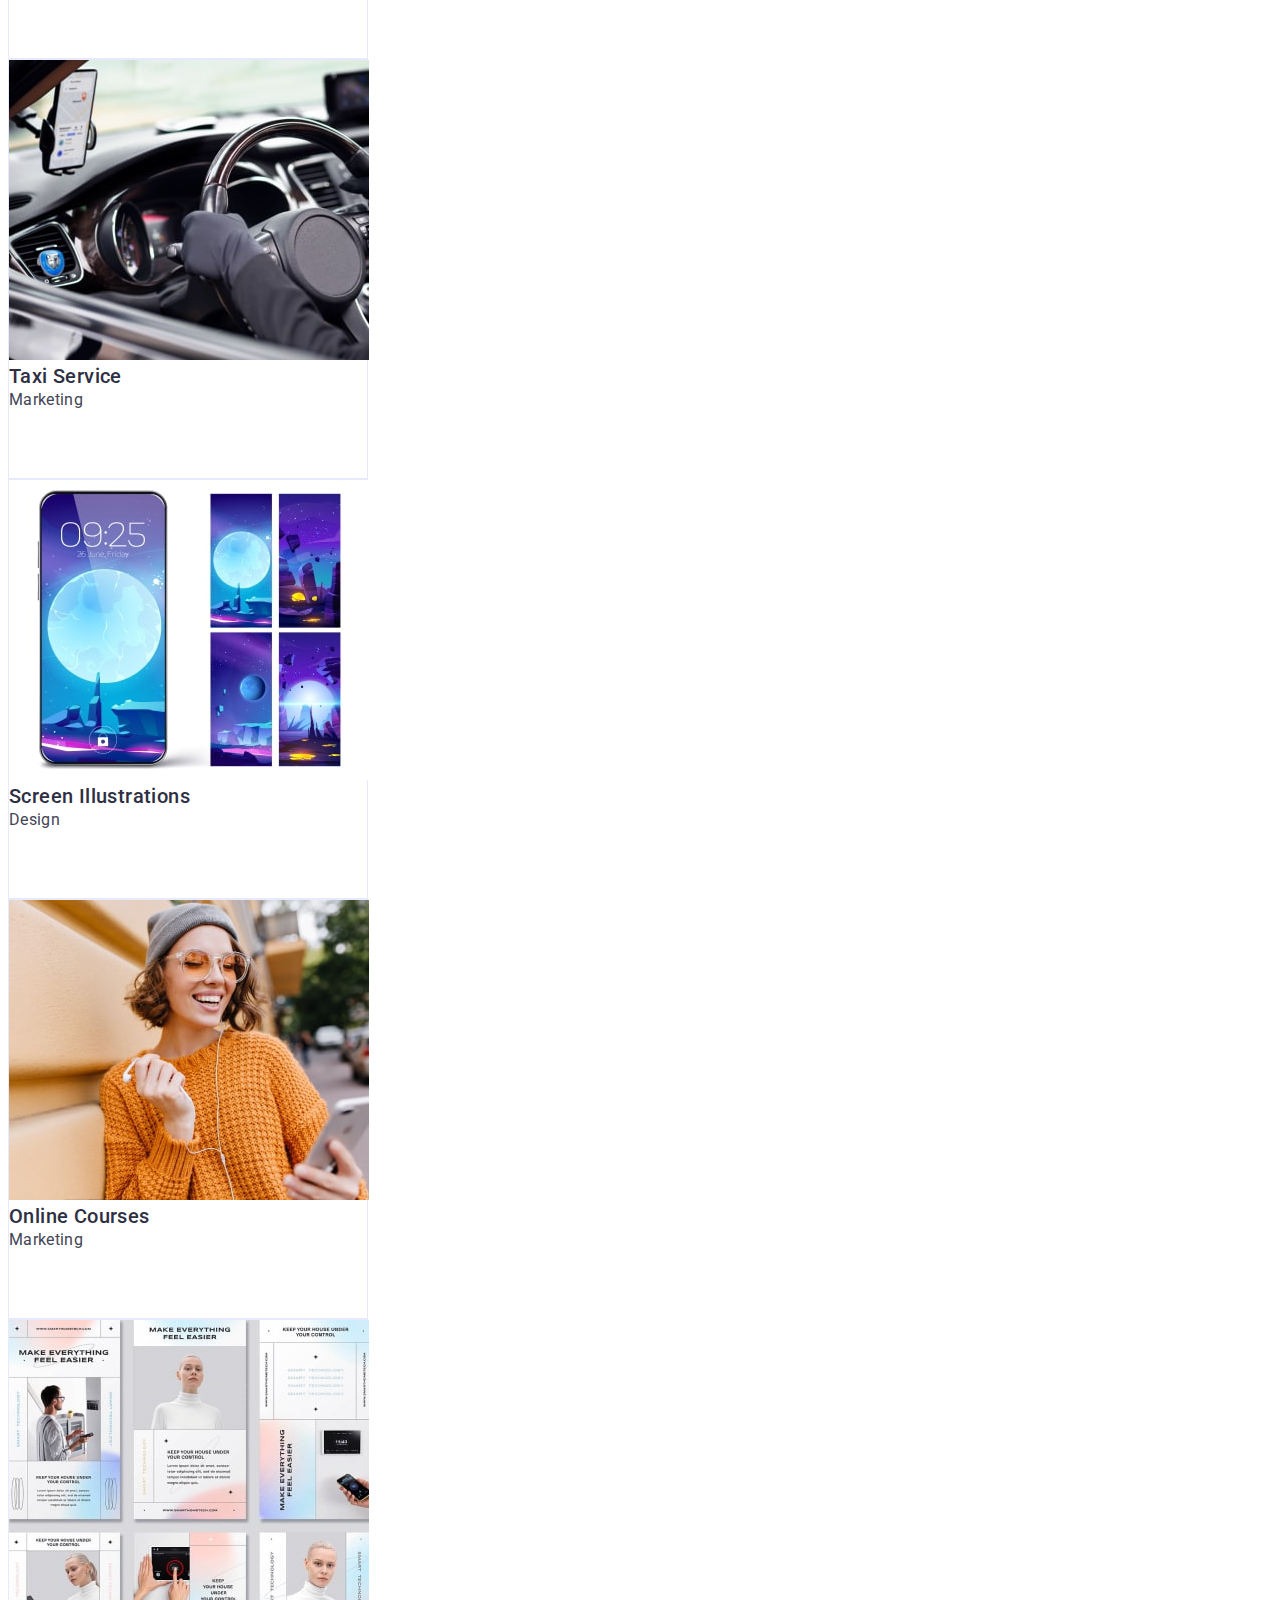
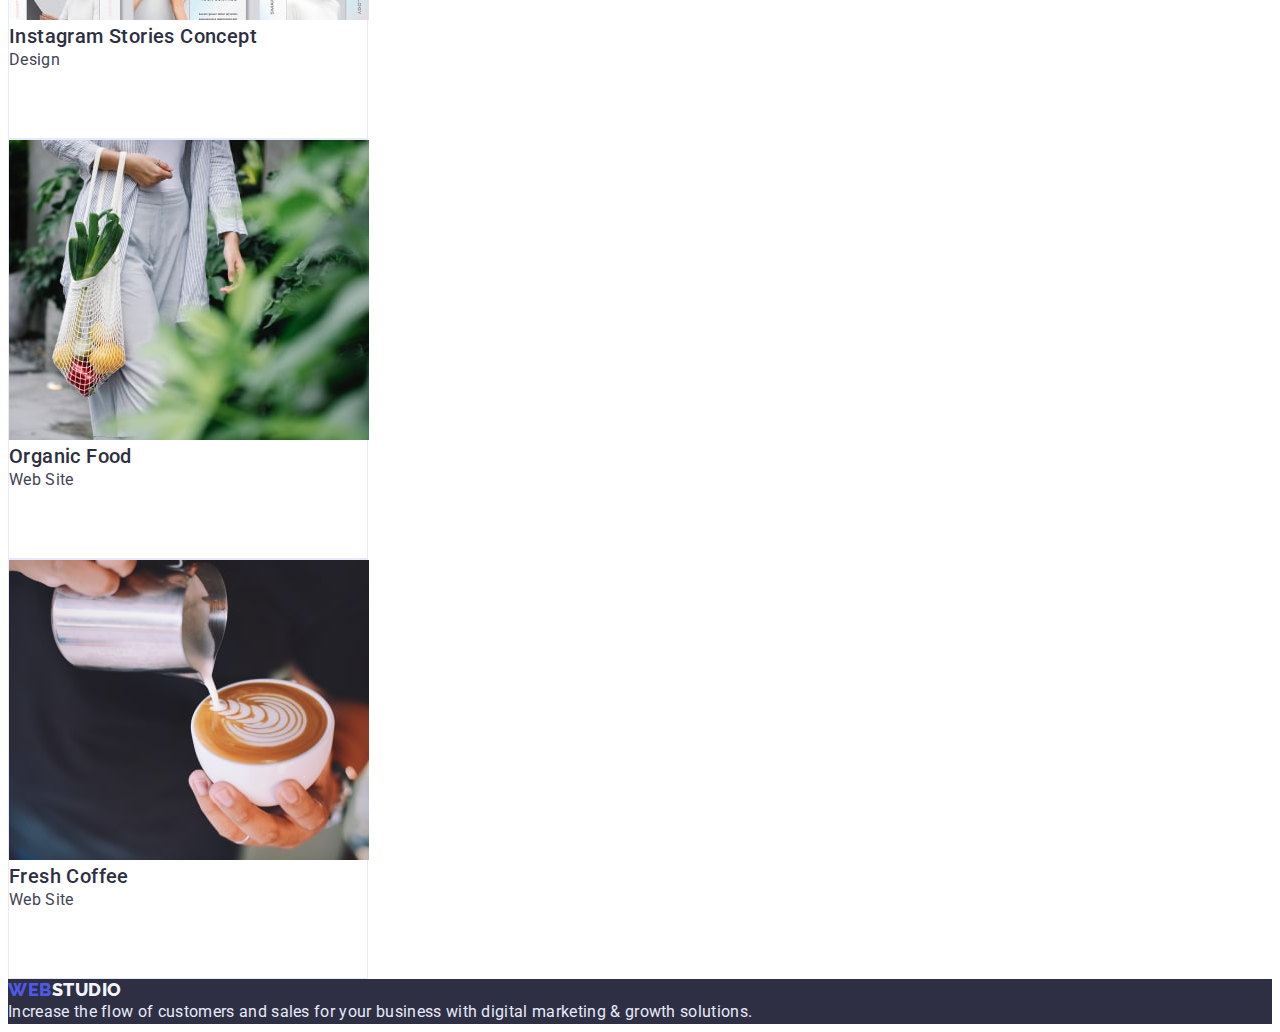
==== commit 3ab286b0: "added reset normalize" ====
--- a/portfolio.html
+++ b/portfolio.html
@@ -11,6 +11,10 @@
       href="https://fonts.googleapis.com/css2?family=Raleway:wght@800&family=Roboto:wght@400;500;700&display=swap"
       rel="stylesheet"
     />
+    <link rel="stylesheet
+    href="https://cdnjs.cloudflare.com/ajax/libs/modern-normalize/1.1.0/modern-normalize.min.css"
+    integrity="sha512-wpPYUAdjBVSE4KJnH1VR1HeZfpl1ub8YT/NKx4PuQ5NmX2tKuGu6U/JRp5y+Y8XG2tV+wKQpNHVUX03MfMFn9Q=="
+    crossorigin="anonymous" referrerpolicy="no-referrer" />
     <link rel="stylesheet" href="./css/styles.css" />
   </head>
   <body>
--- a/css/styles.css
+++ b/css/styles.css
@@ -10,6 +10,21 @@
   --cornflower-color: #e7e9fc;
 }
 
+p,
+h1,
+h2,
+h3,
+h4,
+h5,
+h6 {
+  margin: 0;
+}
+
+ul {
+  padding-left: 0;
+  margin: 0;
+}
+
 body {
   font-family: var(--primary-font-family);
   color: var(--slate-color);
